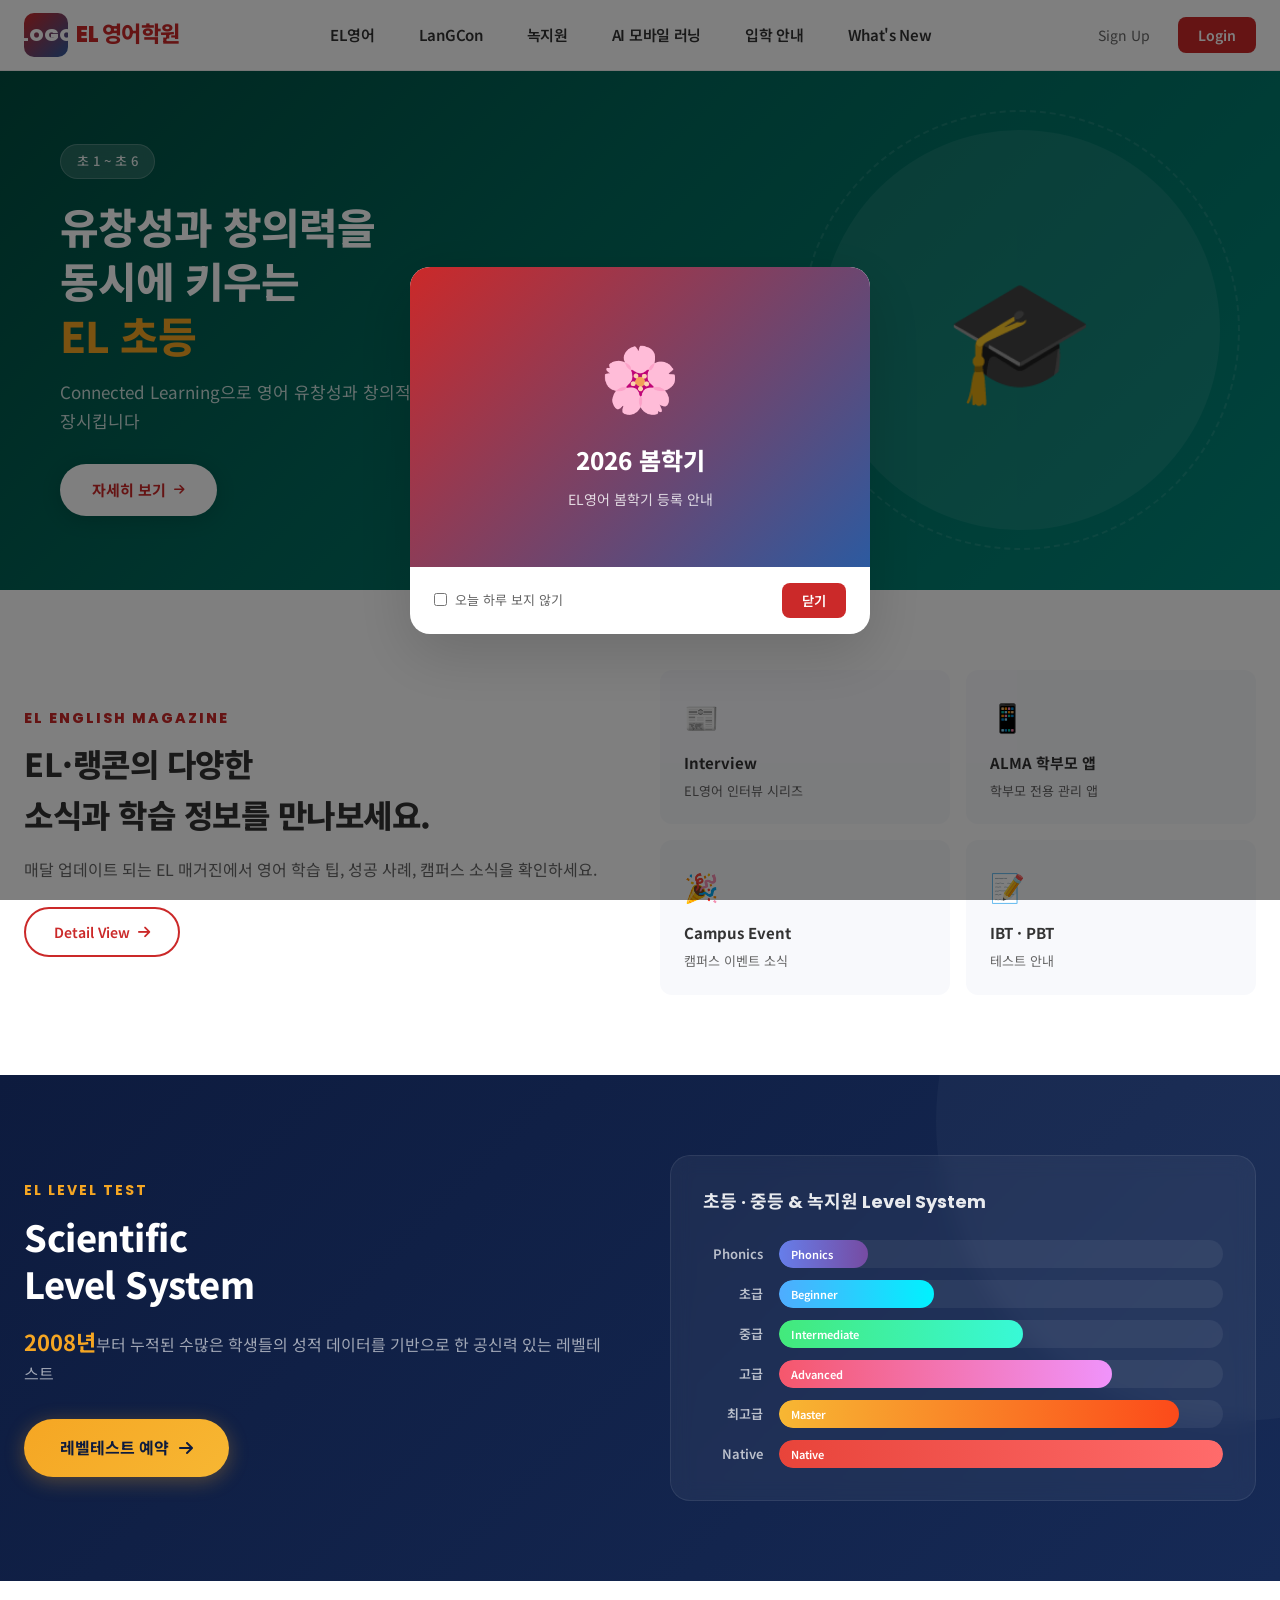
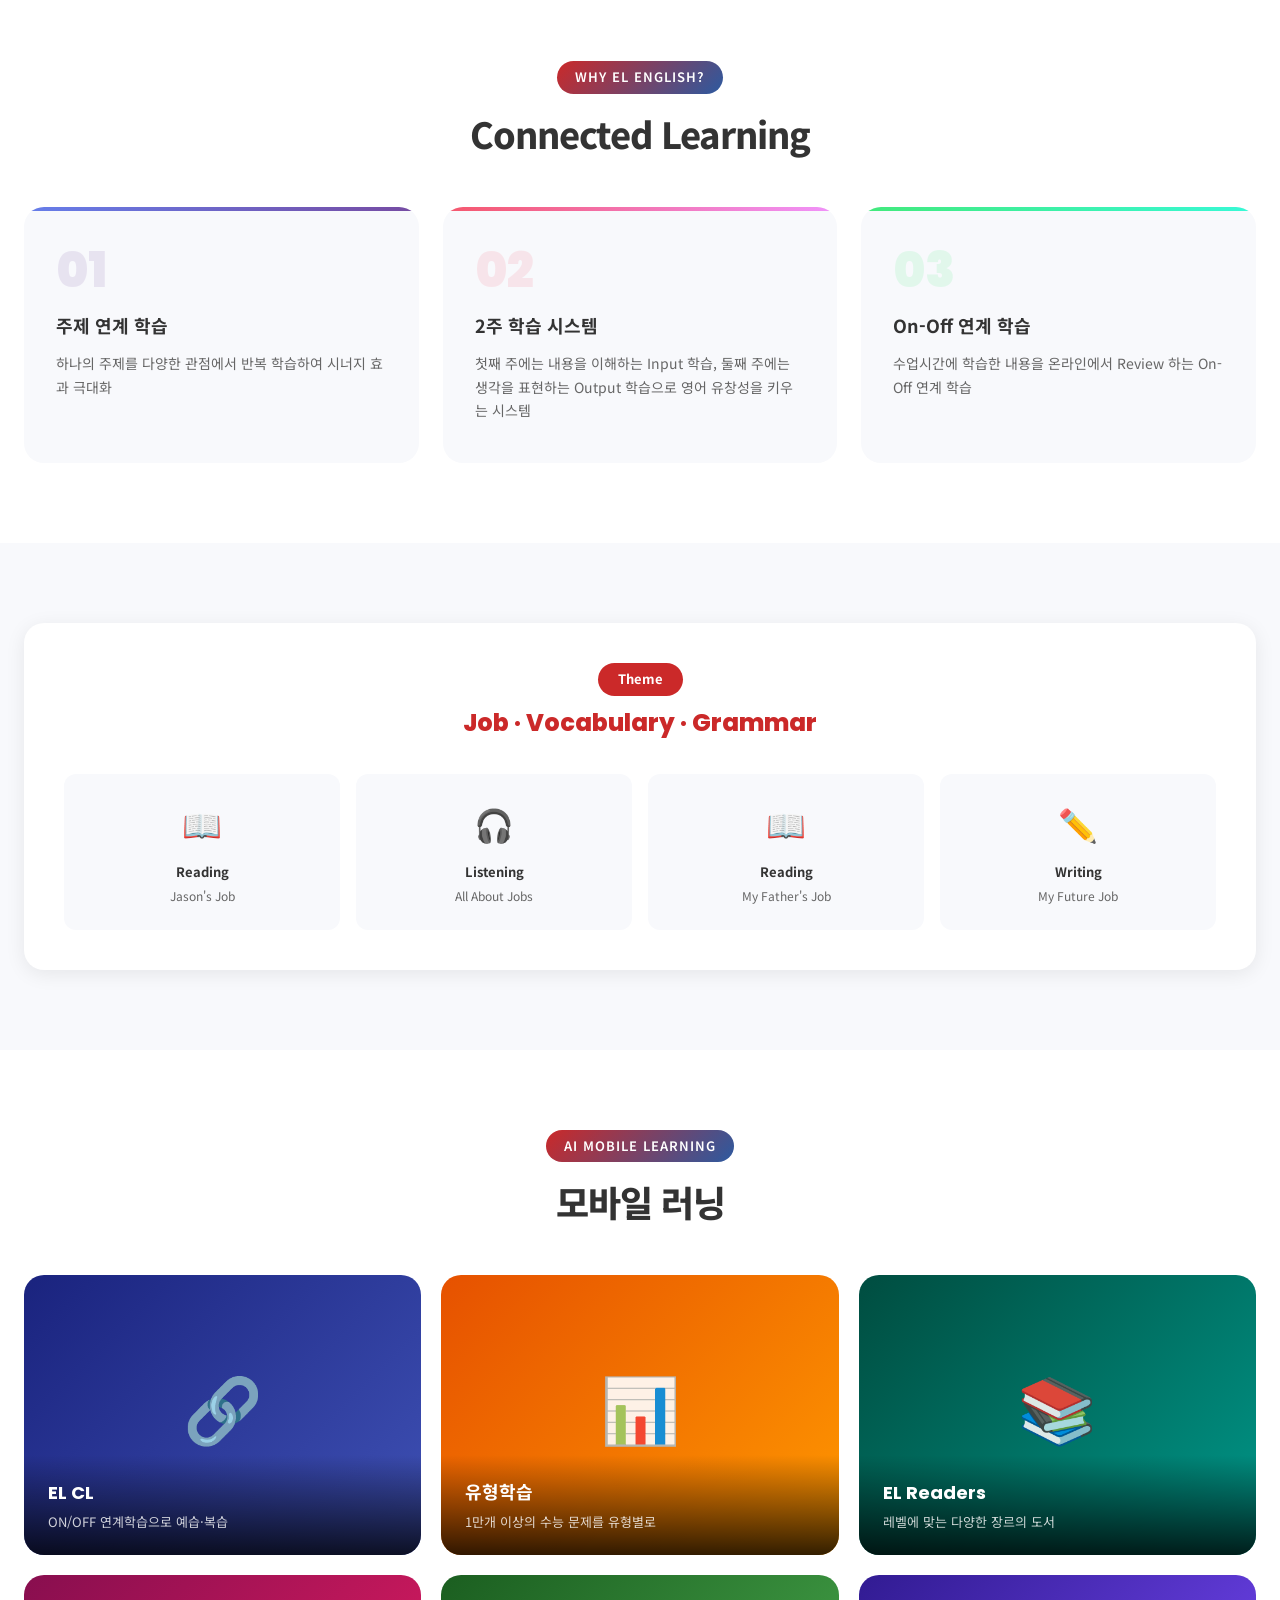
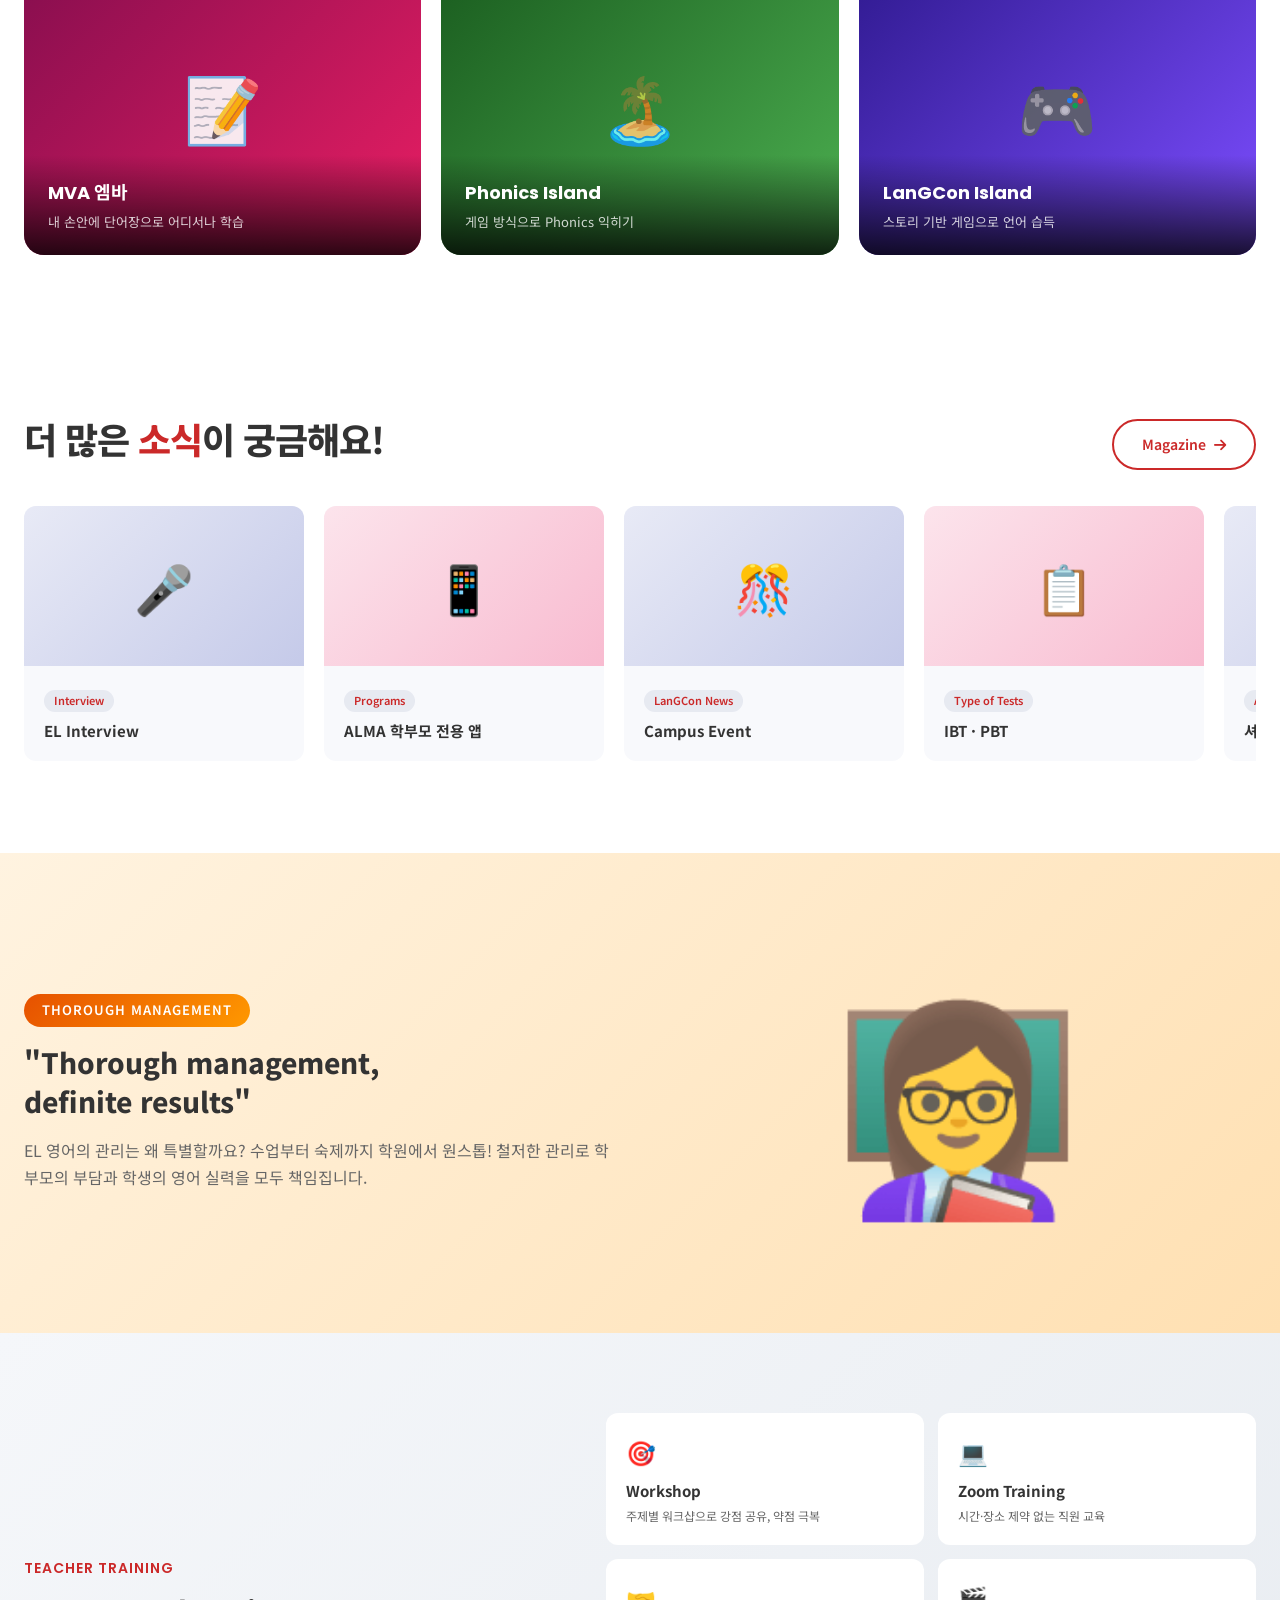
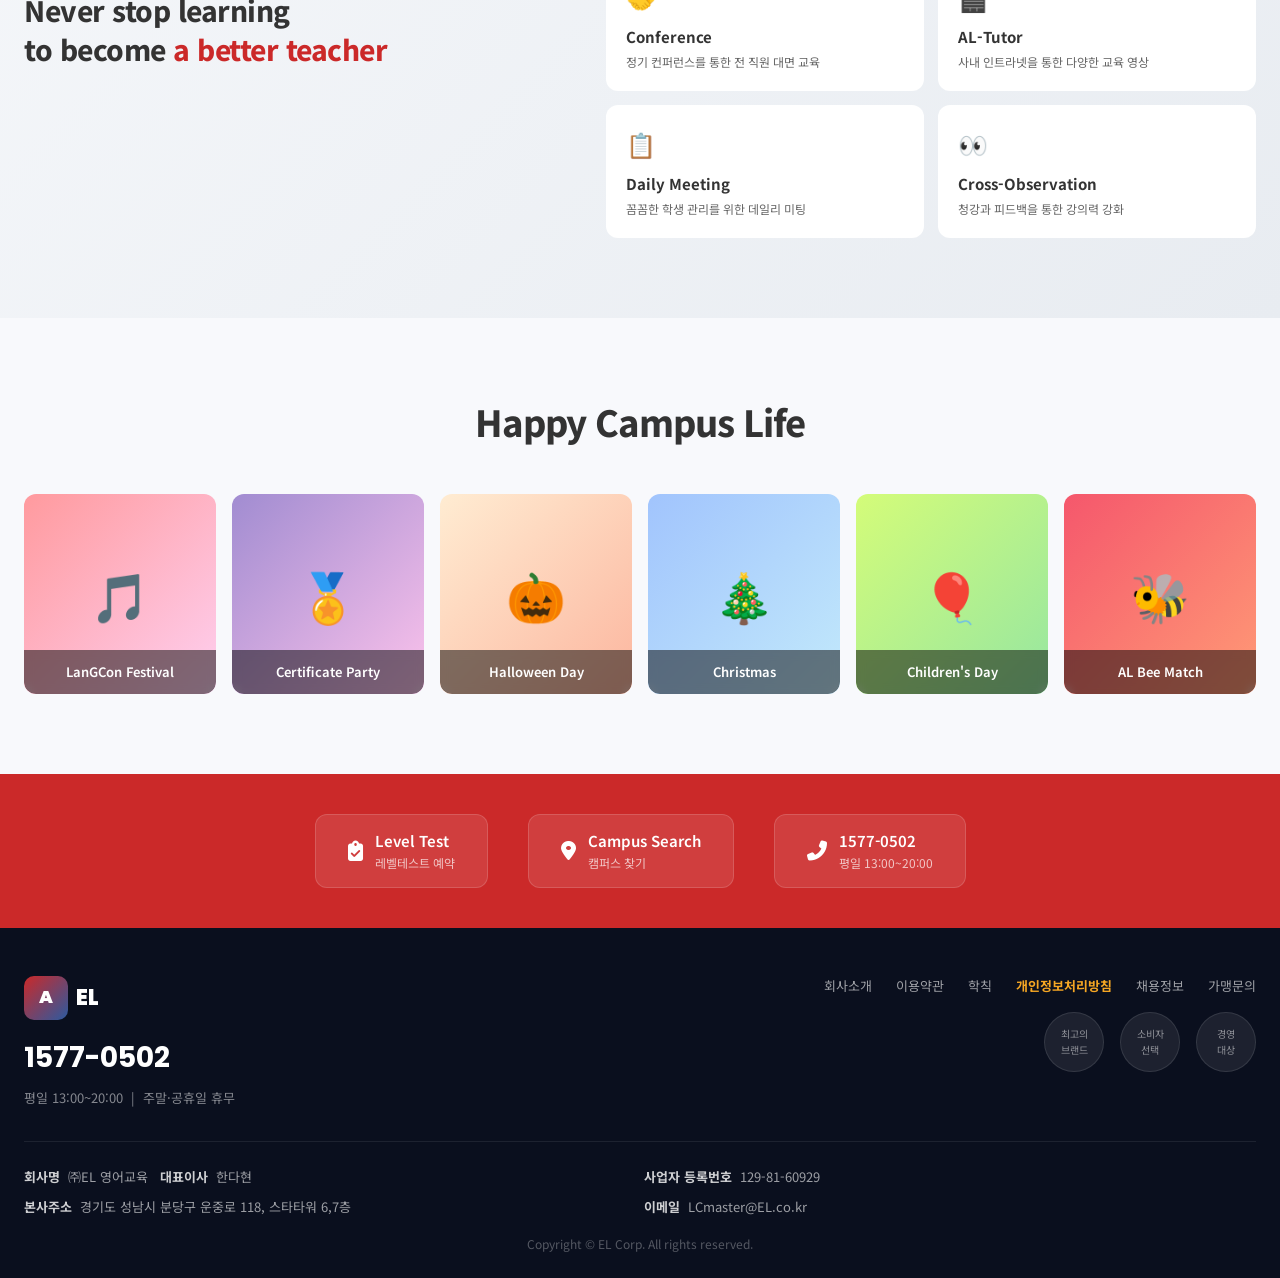
==== index.html @ 9ad98771 "Initial commit: Avalon static website Co-Authored-By: Claude Opus 4.6 <noreply@anthropic.com>" ====
<!DOCTYPE html>
<html lang="ko">
<head>
  <meta charset="UTF-8">
  <meta name="viewport" content="width=device-width, initial-scale=1.0">
  <title>EL 영어 - 메인</title>

  <!-- Fonts -->
  <link rel="preconnect" href="https://fonts.googleapis.com">
  <link href="https://fonts.googleapis.com/css2?family=Noto+Sans+KR:wght@300;400;500;700;900&family=Poppins:wght@300;400;500;600;700;800;900&display=swap" rel="stylesheet">

  <!-- Icons -->
  <link rel="stylesheet" href="https://cdnjs.cloudflare.com/ajax/libs/font-awesome/6.4.0/css/all.min.css">

  <!-- Styles -->
  <link rel="stylesheet" href="css/variables.css">
  <link rel="stylesheet" href="css/reset.css">
  <link rel="stylesheet" href="css/layout.css">
  <link rel="stylesheet" href="css/header.css">
  <link rel="stylesheet" href="css/hero.css">
  <link rel="stylesheet" href="css/sections.css">
  <link rel="stylesheet" href="css/cards.css">
  <link rel="stylesheet" href="css/footer.css">
  <link rel="stylesheet" href="css/components.css">
  <link rel="stylesheet" href="css/animations.css">
  <link rel="stylesheet" href="css/responsive.css">
</head>
<body>

  <!-- ========== POPUP ========== -->
  <div class="popup-overlay" id="popup">
    <div class="popup">
      <div class="popup-img">
        <div>
          <div class="popup-emoji">🌸</div>
          <div class="popup-title">2026 봄학기</div>
          <div class="popup-subtitle">EL영어 봄학기 등록 안내</div>
        </div>
      </div>
      <div class="popup-bottom">
        <label class="popup-check">
          <input type="checkbox" id="popupNoShow">오늘 하루 보지 않기
        </label>
        <button class="popup-close" id="popupCloseBtn">닫기</button>
      </div>
    </div>
  </div>

  <!-- ========== HEADER ========== -->
  <header class="header" id="header">
    <div class="header-inner">
      <a href="#" class="logo">
        <div class="logo-icon">LOGO</div>
        <span class="logo-text">EL 영어학원</span>
      </a>

      <nav class="nav" id="mainNav">
        <div class="nav-item">
          <a href="#">EL영어</a>
          <div class="nav-dropdown">
            <a href="#">초등 Level System</a>
            <a href="#">초등 Curriculum</a>
            <a href="#">초등 Textbook</a>
            <a href="#">중등 Ivy ON</a>
            <a href="#">중등 5.0</a>
          </div>
        </div>
        <div class="nav-item">
          <a href="#">LanGCon</a>
          <div class="nav-dropdown">
            <a href="#">Level System</a>
            <a href="#">Curriculum</a>
            <a href="#">Textbook</a>
            <a href="#">Test</a>
          </div>
        </div>
        <div class="nav-item">
          <a href="#">녹지원</a>
          <div class="nav-dropdown">
            <a href="#">Road Map</a>
            <a href="#">학사운영</a>
            <a href="#">4-Way English</a>
            <a href="#">Curriculum</a>
          </div>
        </div>
        <div class="nav-item">
          <a href="#">AI 모바일 러닝</a>
          <div class="nav-dropdown">
            <a href="#">MVA AI</a>
            <a href="#">EL Readers AI</a>
            <a href="#">Phonics Island</a>
            <a href="#">LanGCon Island</a>
          </div>
        </div>
        <div class="nav-item">
          <a href="#">입학 안내</a>
          <div class="nav-dropdown">
            <a href="#">입학 절차</a>
            <a href="#">레벨테스트 소개</a>
            <a href="#">레벨테스트 예약</a>
          </div>
        </div>
        <div class="nav-item">
          <a href="#">What's New</a>
          <div class="nav-dropdown">
            <a href="#">매거진</a>
            <a href="#">영어 글쓰기 대회</a>
            <a href="#">시즌 이벤트</a>
          </div>
        </div>
      </nav>

      <div class="header-actions">
        <button class="btn-ghost">Sign Up</button>
        <button class="btn-primary">Login</button>
        <button class="mobile-toggle" id="mobileToggle">
          <i class="fas fa-bars"></i>
        </button>
      </div>
    </div>

    <!-- Mobile Nav -->
    <div class="mobile-nav" id="mobileNav">
      <a href="#">EL</a>
      <a href="#">LanGCon</a>
      <a href="#">녹지원</a>
      <a href="#">AI 모바일 러닝</a>
      <a href="#">입학 안내</a>
      <a href="#">What's New</a>
    </div>
  </header>

  <!-- ========== HERO ========== -->
  <section class="hero">
    <div class="hero-slider" id="heroSlider">
      <div class="hero-slide hero-slide--langcon">
        <div class="hero-content">
          <div class="hero-badge">예비 초 ~ 초6</div>
          <h1 class="hero-title">영어로 생각하고,<br>영어로 말하는<br><span>EL 잉글리쉬</span></h1>
          <p class="hero-desc">자연스러운 언어 습득 과정을 통해 영어로 생각하고 표현하는 능력을 키워주는 프로그램</p>
          <a href="#" class="hero-cta">자세히 보기 <i class="fas fa-arrow-right"></i></a>
        </div>
        <div class="hero-visual">
          <div class="hero-circle"><span class="hero-emoji">📚</span></div>
        </div>
      </div>
      <div class="hero-slide hero-slide--elementary">
        <div class="hero-content">
          <div class="hero-badge">초 1 ~ 초 6</div>
          <h1 class="hero-title">유창성과 창의력을<br>동시에 키우는<br><span>EL 초등</span></h1>
          <p class="hero-desc">Connected Learning으로 영어 유창성과 창의적 사고력을 동시에 성장시킵니다</p>
          <a href="#" class="hero-cta">자세히 보기 <i class="fas fa-arrow-right"></i></a>
        </div>
        <div class="hero-visual">
          <div class="hero-circle"><span class="hero-emoji">🎓</span></div>
        </div>
      </div>
      <div class="hero-slide hero-slide--ivyon">
        <div class="hero-content">
          <div class="hero-badge">예비 중 ~ 중 3</div>
          <h1 class="hero-title">특목에서<br>아이비리그까지<br><span>EL 초중등 Ivy ON</span></h1>
          <p class="hero-desc">체계적인 학습 시스템으로 특목고부터 아이비리그까지 꿈을 현실로 만들어 드립니다</p>
          <a href="#" class="hero-cta">자세히 보기 <i class="fas fa-arrow-right"></i></a>
        </div>
        <div class="hero-visual">
          <div class="hero-circle"><span class="hero-emoji">🏆</span></div>
        </div>
      </div>
      <div class="hero-slide hero-slide--nokjiwon">
        <div class="hero-content">
          <div class="hero-badge">초 4 ~ 중 3</div>
          <h1 class="hero-title">최상위 1%<br>MASTER CLASS<br><span>녹지원</span></h1>
          <p class="hero-desc">최상위 영어 실력을 갖춘 학생들을 위한 프리미엄 마스터 클래스 프로그램</p>
          <a href="#" class="hero-cta">자세히 보기 <i class="fas fa-arrow-right"></i></a>
        </div>
        <div class="hero-visual">
          <div class="hero-circle"><span class="hero-emoji">⭐</span></div>
        </div>
      </div>
    </div>
    <div class="hero-dots" id="heroDots">
      <button class="hero-dot active" data-slide="0"></button>
      <button class="hero-dot" data-slide="1"></button>
      <button class="hero-dot" data-slide="2"></button>
      <button class="hero-dot" data-slide="3"></button>
    </div>
  </section>

  <!-- ========== MAGAZINE ========== -->
  <section class="section magazine">
    <div class="section-inner">
      <div class="magazine-row">
        <div class="magazine-left fade-up">
          <div class="magazine-label">EL English Magazine</div>
          <h2 class="magazine-title">EL·랭콘의 다양한<br>소식과 학습 정보를 만나보세요.</h2>
          <p class="magazine-subtitle">매달 업데이트 되는 EL 매거진에서 영어 학습 팁, 성공 사례, 캠퍼스 소식을 확인하세요.</p>
          <a href="#" class="btn-outline">Detail View <i class="fas fa-arrow-right"></i></a>
        </div>
        <div class="magazine-right fade-up delay-2">
          <div class="magazine-cards">
            <div class="magazine-card">
              <div class="mc-icon">📰</div>
              <div class="mc-title">Interview</div>
              <div class="mc-desc">EL영어 인터뷰 시리즈</div>
            </div>
            <div class="magazine-card">
              <div class="mc-icon">📱</div>
              <div class="mc-title">ALMA 학부모 앱</div>
              <div class="mc-desc">학부모 전용 관리 앱</div>
            </div>
            <div class="magazine-card">
              <div class="mc-icon">🎉</div>
              <div class="mc-title">Campus Event</div>
              <div class="mc-desc">캠퍼스 이벤트 소식</div>
            </div>
            <div class="magazine-card">
              <div class="mc-icon">📝</div>
              <div class="mc-title">IBT · PBT</div>
              <div class="mc-desc">테스트 안내</div>
            </div>
          </div>
        </div>
      </div>
    </div>
  </section>

  <!-- ========== LEVEL TEST ========== -->
  <section class="section leveltest">
    <div class="section-inner">
      <div class="leveltest-row">
        <div class="leveltest-left fade-up">
          <div class="lt-label">EL Level Test</div>
          <h2 class="lt-title">Scientific<br>Level System</h2>
          <p class="lt-since"><strong>2008년</strong>부터 누적된 수많은 학생들의 성적 데이터를 기반으로 한 공신력 있는 레벨테스트</p>
          <a href="#" class="lt-btn">레벨테스트 예약 <i class="fas fa-arrow-right"></i></a>
        </div>
        <div class="leveltest-right fade-up delay-2">
          <div class="level-chart">
            <div class="chart-title">초등 · 중등 & 녹지원 Level System</div>
            <div class="level-bars">
              <div class="level-bar">
                <div class="level-name">Phonics</div>
                <div class="level-track"><div class="level-fill lv1">Phonics</div></div>
              </div>
              <div class="level-bar">
                <div class="level-name">초급</div>
                <div class="level-track"><div class="level-fill lv2">Beginner</div></div>
              </div>
              <div class="level-bar">
                <div class="level-name">중급</div>
                <div class="level-track"><div class="level-fill lv3">Intermediate</div></div>
              </div>
              <div class="level-bar">
                <div class="level-name">고급</div>
                <div class="level-track"><div class="level-fill lv4">Advanced</div></div>
              </div>
              <div class="level-bar">
                <div class="level-name">최고급</div>
                <div class="level-track"><div class="level-fill lv5">Master</div></div>
              </div>
              <div class="level-bar">
                <div class="level-name">Native</div>
                <div class="level-track"><div class="level-fill lv6">Native</div></div>
              </div>
            </div>
          </div>
        </div>
      </div>
    </div>
  </section>

  <!-- ========== WHY EL ========== -->
  <section class="section why-EL">
    <div class="section-inner">
      <div class="section-header">
        <div class="section-label">Why EL English?</div>
        <h2 class="section-title">Connected Learning</h2>
      </div>
      <div class="why-cards">
        <div class="why-card fade-up">
          <div class="why-num">01</div>
          <h3 class="why-card-title">주제 연계 학습</h3>
          <p class="why-card-desc">하나의 주제를 다양한 관점에서 반복 학습하여 시너지 효과 극대화</p>
        </div>
        <div class="why-card fade-up delay-1">
          <div class="why-num">02</div>
          <h3 class="why-card-title">2주 학습 시스템</h3>
          <p class="why-card-desc">첫째 주에는 내용을 이해하는 Input 학습, 둘째 주에는 생각을 표현하는 Output 학습으로 영어 유창성을 키우는 시스템</p>
        </div>
        <div class="why-card fade-up delay-2">
          <div class="why-num">03</div>
          <h3 class="why-card-title">On-Off 연계 학습</h3>
          <p class="why-card-desc">수업시간에 학습한 내용을 온라인에서 Review 하는 On-Off 연계 학습</p>
        </div>
      </div>
    </div>
  </section>

  <!-- ========== CONNECTED LEARNING ========== -->
  <section class="section connected">
    <div class="section-inner">
      <div class="connected-visual fade-up">
        <div class="cl-theme">
          <div class="cl-theme-label">Theme</div>
          <div class="cl-theme-word">Job · Vocabulary · Grammar</div>
        </div>
        <div class="cl-grid">
          <div class="cl-item">
            <div class="cl-item-icon">📖</div>
            <div class="cl-item-label">Reading</div>
            <div class="cl-item-sub">Jason's Job</div>
          </div>
          <div class="cl-item">
            <div class="cl-item-icon">🎧</div>
            <div class="cl-item-label">Listening</div>
            <div class="cl-item-sub">All About Jobs</div>
          </div>
          <div class="cl-item">
            <div class="cl-item-icon">📖</div>
            <div class="cl-item-label">Reading</div>
            <div class="cl-item-sub">My Father's Job</div>
          </div>
          <div class="cl-item">
            <div class="cl-item-icon">✏️</div>
            <div class="cl-item-label">Writing</div>
            <div class="cl-item-sub">My Future Job</div>
          </div>
        </div>
      </div>
    </div>
  </section>

  <!-- ========== MOBILE LEARNING ========== -->
  <section class="section mobile-learning">
    <div class="section-inner">
      <div class="section-header">
        <div class="section-label">AI Mobile Learning</div>
        <h2 class="section-title">모바일 러닝</h2>
      </div>
      <div class="ml-grid">
        <div class="ml-card fade-up">
          <div class="ml-card-bg"><span class="ml-card-emoji">🔗</span></div>
          <div class="ml-card-content">
            <div class="ml-card-name">EL CL</div>
            <div class="ml-card-desc">ON/OFF 연계학습으로 예습·복습</div>
          </div>
        </div>
        <div class="ml-card fade-up delay-1">
          <div class="ml-card-bg"><span class="ml-card-emoji">📊</span></div>
          <div class="ml-card-content">
            <div class="ml-card-name">유형학습</div>
            <div class="ml-card-desc">1만개 이상의 수능 문제를 유형별로</div>
          </div>
        </div>
        <div class="ml-card fade-up delay-2">
          <div class="ml-card-bg"><span class="ml-card-emoji">📚</span></div>
          <div class="ml-card-content">
            <div class="ml-card-name">EL Readers</div>
            <div class="ml-card-desc">레벨에 맞는 다양한 장르의 도서</div>
          </div>
        </div>
        <div class="ml-card fade-up delay-1">
          <div class="ml-card-bg"><span class="ml-card-emoji">📝</span></div>
          <div class="ml-card-content">
            <div class="ml-card-name">MVA 엠바</div>
            <div class="ml-card-desc">내 손안에 단어장으로 어디서나 학습</div>
          </div>
        </div>
        <div class="ml-card fade-up delay-2">
          <div class="ml-card-bg"><span class="ml-card-emoji">🏝️</span></div>
          <div class="ml-card-content">
            <div class="ml-card-name">Phonics Island</div>
            <div class="ml-card-desc">게임 방식으로 Phonics 익히기</div>
          </div>
        </div>
        <div class="ml-card fade-up delay-3">
          <div class="ml-card-bg"><span class="ml-card-emoji">🎮</span></div>
          <div class="ml-card-content">
            <div class="ml-card-name">LanGCon Island</div>
            <div class="ml-card-desc">스토리 기반 게임으로 언어 습득</div>
          </div>
        </div>
      </div>
    </div>
  </section>

  <!-- ========== NEWS ========== -->
  <section class="section news">
    <div class="section-inner">
      <div class="news-header">
        <h2 class="section-title">더 많은 <em>소식</em>이 궁금해요!</h2>
        <a href="#" class="btn-outline">Magazine <i class="fas fa-arrow-right"></i></a>
      </div>
      <div class="news-scroll">
        <div class="news-card">
          <div class="news-card-img">🎤</div>
          <div class="news-card-body">
            <span class="news-card-tag">Interview</span>
            <div class="news-card-title">EL Interview</div>
          </div>
        </div>
        <div class="news-card">
          <div class="news-card-img">📱</div>
          <div class="news-card-body">
            <span class="news-card-tag">Programs</span>
            <div class="news-card-title">ALMA 학부모 전용 앱</div>
          </div>
        </div>
        <div class="news-card">
          <div class="news-card-img">🎊</div>
          <div class="news-card-body">
            <span class="news-card-tag">LanGCon News</span>
            <div class="news-card-title">Campus Event</div>
          </div>
        </div>
        <div class="news-card">
          <div class="news-card-img">📋</div>
          <div class="news-card-body">
            <span class="news-card-tag">Type of Tests</span>
            <div class="news-card-title">IBT · PBT</div>
          </div>
        </div>
        <div class="news-card">
          <div class="news-card-img">🚌</div>
          <div class="news-card-body">
            <span class="news-card-tag">AL BUS</span>
            <div class="news-card-title">셔틀버스 승하차 알림</div>
          </div>
        </div>
        <div class="news-card">
          <div class="news-card-img">📖</div>
          <div class="news-card-body">
            <span class="news-card-tag">Voca & Grammar</span>
            <div class="news-card-title">MVA & 유형학습</div>
          </div>
        </div>
        <div class="news-card">
          <div class="news-card-img">💬</div>
          <div class="news-card-body">
            <span class="news-card-tag">리얼후기</span>
            <div class="news-card-title">EL 영어·랭콘 리얼후기</div>
          </div>
        </div>
        <div class="news-card">
          <div class="news-card-img">💡</div>
          <div class="news-card-body">
            <span class="news-card-tag">Study Know-how</span>
            <div class="news-card-title">초등영어 영문 꿀팁</div>
          </div>
        </div>
      </div>
    </div>
  </section>

  <!-- ========== MANAGEMENT ========== -->
  <section class="section management">
    <div class="section-inner">
      <div class="management-row">
        <div class="management-left fade-up">
          <div class="section-label section-label--orange">Thorough Management</div>
          <h2 class="mgmt-title">"Thorough management,<br>definite results"</h2>
          <p class="mgmt-desc">EL 영어의 관리는 왜 특별할까요? 수업부터 숙제까지 학원에서 원스톱! 철저한 관리로 학부모의 부담과 학생의 영어 실력을 모두 책임집니다.</p>
        </div>
        <div class="management-right fade-up delay-2">
          <div class="mgmt-emoji">👩‍🏫</div>
        </div>
      </div>
    </div>
  </section>

  <!-- ========== TEACHER ========== -->
  <section class="section teacher">
    <div class="section-inner">
      <div class="teacher-row">
        <div class="teacher-left fade-up">
          <div class="teacher-quote">Teacher Training</div>
          <h2 class="teacher-title">Never stop learning<br>to become <em>a better teacher</em></h2>
        </div>
        <div class="teacher-right fade-up delay-2">
          <div class="teacher-items">
            <div class="teacher-item">
              <div class="ti-icon">🎯</div>
              <div class="ti-name">Workshop</div>
              <div class="ti-desc">주제별 워크샵으로 강점 공유, 약점 극복</div>
            </div>
            <div class="teacher-item">
              <div class="ti-icon">💻</div>
              <div class="ti-name">Zoom Training</div>
              <div class="ti-desc">시간·장소 제약 없는 직원 교육</div>
            </div>
            <div class="teacher-item">
              <div class="ti-icon">🤝</div>
              <div class="ti-name">Conference</div>
              <div class="ti-desc">정기 컨퍼런스를 통한 전 직원 대면 교육</div>
            </div>
            <div class="teacher-item">
              <div class="ti-icon">🎬</div>
              <div class="ti-name">AL-Tutor</div>
              <div class="ti-desc">사내 인트라넷을 통한 다양한 교육 영상</div>
            </div>
            <div class="teacher-item">
              <div class="ti-icon">📋</div>
              <div class="ti-name">Daily Meeting</div>
              <div class="ti-desc">꼼꼼한 학생 관리를 위한 데일리 미팅</div>
            </div>
            <div class="teacher-item">
              <div class="ti-icon">👀</div>
              <div class="ti-name">Cross-Observation</div>
              <div class="ti-desc">청강과 피드백을 통한 강의력 강화</div>
            </div>
          </div>
        </div>
      </div>
    </div>
  </section>

  <!-- ========== HAPPY CAMPUS ========== -->
  <section class="section happy">
    <div class="section-inner">
      <div class="section-header">
        <h2 class="section-title">Happy Campus Life</h2>
      </div>
      <div class="happy-grid">
        <div class="happy-card fade-up">
          <div class="happy-card-bg happy-card-bg--1">🎵</div>
          <div class="happy-card-label">LanGCon Festival</div>
        </div>
        <div class="happy-card fade-up delay-1">
          <div class="happy-card-bg happy-card-bg--2">🏅</div>
          <div class="happy-card-label">Certificate Party</div>
        </div>
        <div class="happy-card fade-up delay-2">
          <div class="happy-card-bg happy-card-bg--3">🎃</div>
          <div class="happy-card-label">Halloween Day</div>
        </div>
        <div class="happy-card fade-up delay-3">
          <div class="happy-card-bg happy-card-bg--4">🎄</div>
          <div class="happy-card-label">Christmas</div>
        </div>
        <div class="happy-card fade-up delay-4">
          <div class="happy-card-bg happy-card-bg--5">🎈</div>
          <div class="happy-card-label">Children's Day</div>
        </div>
        <div class="happy-card fade-up delay-4">
          <div class="happy-card-bg happy-card-bg--6">🐝</div>
          <div class="happy-card-label">AL Bee Match</div>
        </div>
      </div>
    </div>
  </section>

  <!-- ========== QUICK LINKS ========== -->
  <section class="quick-links">
    <div class="section-inner">
      <div class="quick-inner">
        <a href="#" class="quick-link">
          <i class="fas fa-clipboard-check"></i>
          <div>
            <div class="quick-link-text">Level Test</div>
            <div class="quick-link-sub">레벨테스트 예약</div>
          </div>
        </a>
        <a href="#" class="quick-link">
          <i class="fas fa-map-marker-alt"></i>
          <div>
            <div class="quick-link-text">Campus Search</div>
            <div class="quick-link-sub">캠퍼스 찾기</div>
          </div>
        </a>
        <a href="#" class="quick-link">
          <i class="fas fa-phone-alt"></i>
          <div>
            <div class="quick-link-text">1577-0502</div>
            <div class="quick-link-sub">평일 13:00~20:00</div>
          </div>
        </a>
      </div>
    </div>
  </section>

  <!-- ========== FOOTER ========== -->
  <footer class="footer">
    <div class="section-inner">
      <div class="footer-top">
        <div>
          <a href="#" class="logo footer-logo">
            <div class="logo-icon">A</div>
            <span class="logo-text logo-text--white">EL</span>
          </a>
          <div class="footer-phone">1577-0502</div>
          <div class="footer-phone-sub">평일 13:00~20:00 &nbsp;|&nbsp; 주말·공휴일 휴무</div>
        </div>
        <div class="footer-right">
          <div class="footer-links">
            <a href="#">회사소개</a>
            <a href="#">이용약관</a>
            <a href="#">학칙</a>
            <a href="#" class="highlight">개인정보처리방침</a>
            <a href="#">채용정보</a>
            <a href="#">가맹문의</a>
          </div>
          <div class="footer-awards">
            <div class="award-badge">최고의<br>브랜드</div>
            <div class="award-badge">소비자<br>선택</div>
            <div class="award-badge">경영<br>대상</div>
          </div>
        </div>
      </div>
      <div class="footer-info">
        <p><strong>회사명</strong>㈜EL 영어교육 &nbsp;&nbsp;<strong>대표이사</strong>한다현</p>
        <p><strong>사업자 등록번호</strong>129-81-60929</p>
        <p><strong>본사주소</strong>경기도 성남시 분당구 운중로 118, 스타타워 6,7층</p>
        <p><strong>이메일</strong>LCmaster@EL.co.kr</p>
      </div>
      <div class="footer-bottom">
        <p>Copyright © EL Corp. All rights reserved.</p>
      </div>
    </div>
  </footer>

  <!-- ========== BACK TO TOP ========== -->
  <button class="to-top" id="toTop">
    <i class="fas fa-arrow-up"></i>
  </button>

  <!-- Scripts -->
  <script src="js/popup.js"></script>
  <script src="js/header.js"></script>
  <script src="js/hero-slider.js"></script>
  <script src="js/scroll-animations.js"></script>
  <script src="js/back-to-top.js"></script>
</body>
</html>
---- css/variables.css ----
/* ============================================
   Design Tokens / CSS Variables
   - 색상, 폰트, 간격, 그림자, 반경 등
   - 테마 변경 시 이 파일만 수정
   ============================================ */

:root {
  /* ---- Brand Colors ---- */
  --color-primary: #cb2929;
  --color-primary-light: #2c5aa0;
  --color-primary-dark: #0d1b3e;

  /* ---- Accent Colors ---- */
  --color-accent: #f5a623;
  --color-accent-red: #e8443a;
  --color-green: #4caf50;
  --color-purple: #7c4dff;
  --color-teal: #00bfa5;
  --color-pink: #ff4081;

  /* ---- Neutral Colors ---- */
  --color-white: #ffffff;
  --color-bg-light: #f8f9fc;
  --color-bg-dark: #0d1b3e;
  --color-text: #333333;
  --color-text-light: #666666;
  --color-text-muted: #999999;
  --color-border: rgba(0, 0, 0, 0.06);

  /* ---- Typography ---- */
  --font-body: 'Noto Sans KR', -apple-system, BlinkMacSystemFont, sans-serif;
  --font-heading: 'Poppins', 'Noto Sans KR', sans-serif;
  --font-size-xs: 12px;
  --font-size-sm: 13px;
  --font-size-base: 14px;
  --font-size-md: 15px;
  --font-size-lg: 16px;
  --font-size-xl: 18px;
  --font-size-2xl: 20px;
  --font-size-3xl: 24px;
  --font-size-4xl: 28px;
  --font-size-5xl: 32px;
  --font-size-6xl: 36px;
  --font-size-hero: 42px;

  /* ---- Spacing ---- */
  --space-xs: 4px;
  --space-sm: 8px;
  --space-md: 12px;
  --space-lg: 16px;
  --space-xl: 20px;
  --space-2xl: 24px;
  --space-3xl: 32px;
  --space-4xl: 40px;
  --space-5xl: 48px;
  --space-section: 80px;

  /* ---- Layout ---- */
  --max-width: 1280px;
  --header-height: 70px;
  --side-padding: 24px;

  /* ---- Borders ---- */
  --radius-sm: 8px;
  --radius-md: 12px;
  --radius-lg: 20px;
  --radius-full: 50px;
  --radius-circle: 50%;

  /* ---- Shadows ---- */
  --shadow-sm: 0 2px 8px rgba(0, 0, 0, 0.06);
  --shadow-md: 0 4px 20px rgba(0, 0, 0, 0.08);
  --shadow-lg: 0 10px 40px rgba(0, 0, 0, 0.12);
  --shadow-xl: 0 20px 60px rgba(0, 0, 0, 0.15);

  /* ---- Transitions ---- */
  --transition-fast: 0.15s ease;
  --transition-base: 0.2s ease;
  --transition-slow: 0.3s ease;
  --transition-smooth: 0.4s cubic-bezier(0.4, 0, 0.2, 1);
  --transition-bounce: 0.6s cubic-bezier(0.4, 0, 0.2, 1);

  /* ---- Z-Index Scale ---- */
  --z-dropdown: 100;
  --z-header: 1000;
  --z-modal: 2000;
  --z-toast: 3000;
}
---- css/layout.css ----
/* ============================================
   Layout - Containers, Section, Grid Utilities
   ============================================ */

.section-inner {
  max-width: var(--max-width);
  margin: 0 auto;
  padding: 0 var(--side-padding);
}

.section {
  padding: var(--space-section) 0;
}

.section-header {
  text-align: center;
  margin-bottom: 50px;
}

.section-label {
  display: inline-block;
  padding: 6px 18px;
  background: linear-gradient(135deg, var(--color-primary), var(--color-primary-light));
  color: var(--color-white);
  border-radius: var(--radius-full);
  font-size: var(--font-size-sm);
  font-weight: 600;
  margin-bottom: var(--space-lg);
  letter-spacing: 1px;
  text-transform: uppercase;
}

.section-label--orange {
  background: linear-gradient(135deg, #e65100, #ff9800);
}

.section-title {
  font-size: var(--font-size-6xl);
  font-weight: 800;
  color: var(--color-text);
  line-height: 1.3;
  margin-bottom: var(--space-md);
  letter-spacing: -1px;
}

.section-title em {
  font-style: normal;
  color: var(--color-primary);
}

.section-desc {
  font-size: var(--font-size-lg);
  color: var(--color-text-light);
  line-height: 1.6;
}

/* ---- Reusable Buttons ---- */
.btn-ghost {
  padding: var(--space-sm) var(--space-lg);
  background: transparent;
  font-size: var(--font-size-base);
  color: var(--color-text-light);
  transition: color var(--transition-base);
}
.btn-ghost:hover { color: var(--color-primary); }

.btn-primary {
  padding: var(--space-sm) var(--space-xl);
  border-radius: var(--radius-sm);
  background: var(--color-primary);
  color: var(--color-white);
  font-size: var(--font-size-base);
  font-weight: 600;
  transition: all var(--transition-base);
}
.btn-primary:hover {
  background: var(--color-primary-light);
  transform: translateY(-1px);
}

.btn-outline {
  display: inline-flex;
  align-items: center;
  gap: var(--space-sm);
  padding: 12px 28px;
  border: 2px solid var(--color-primary);
  border-radius: var(--radius-full);
  color: var(--color-primary);
  font-weight: 600;
  font-size: var(--font-size-base);
  transition: all var(--transition-slow);
}
.btn-outline:hover {
  background: var(--color-primary);
  color: var(--color-white);
  transform: translateY(-2px);
}
---- css/header.css ----
/* ============================================
   Header & Navigation
   ============================================ */

.header {
  position: fixed;
  top: 0; left: 0; right: 0;
  z-index: var(--z-header);
  background: rgba(255, 255, 255, 0.97);
  backdrop-filter: blur(10px);
  border-bottom: 1px solid var(--color-border);
  transition: box-shadow var(--transition-slow);
}

.header.scrolled {
  box-shadow: 0 2px 20px rgba(0, 0, 0, 0.1);
}

.header-inner {
  max-width: var(--max-width);
  margin: 0 auto;
  display: flex;
  align-items: center;
  justify-content: space-between;
  padding: 0 var(--side-padding);
  height: var(--header-height);
}

/* ---- Logo ---- */
.logo {
  display: flex;
  align-items: center;
  gap: var(--space-sm);
}

.logo-icon {
  width: 44px; height: 44px;
  background: linear-gradient(135deg, var(--color-primary), var(--color-primary-light));
  border-radius: 10px;
  display: flex; align-items: center; justify-content: center;
  color: white;
  font-weight: 900;
  font-size: 18px;
  font-family: var(--font-heading);
}

.logo-text {
  font-family: var(--font-heading);
  font-weight: 800;
  font-size: 22px;
  color: var(--color-primary);
  letter-spacing: -0.5px;
}

.logo-text--white { color: var(--color-white); }

/* ---- Nav Items ---- */
.nav {
  display: flex;
  gap: 0;
}

.nav-item {
  position: relative;
  padding: 0 22px;
  height: var(--header-height);
  display: flex;
  align-items: center;
}

.nav-item > a {
  font-weight: 600;
  font-size: var(--font-size-md);
  letter-spacing: -0.3px;
  transition: color var(--transition-base);
}

.nav-item:hover > a { color: var(--color-primary); }

.nav-item::after {
  content: '';
  position: absolute;
  bottom: 0; left: 50%;
  transform: translateX(-50%);
  width: 0; height: 3px;
  background: var(--color-primary);
  transition: width var(--transition-slow);
  border-radius: 3px 3px 0 0;
}

.nav-item:hover::after { width: 60%; }

/* ---- Dropdown ---- */
.nav-dropdown {
  position: absolute;
  top: var(--header-height);
  left: 50%;
  transform: translateX(-50%) translateY(8px);
  background: white;
  border-radius: var(--radius-md);
  box-shadow: var(--shadow-xl);
  padding: var(--space-lg) 0;
  min-width: 200px;
  opacity: 0; visibility: hidden; pointer-events: none;
  transition: all 0.25s ease;
}

.nav-item:hover .nav-dropdown {
  opacity: 1; visibility: visible; pointer-events: auto;
  transform: translateX(-50%) translateY(0);
}

.nav-dropdown a {
  display: block;
  padding: var(--space-sm) var(--space-2xl);
  font-size: var(--font-size-base);
  color: var(--color-text-light);
  transition: all var(--transition-fast);
}

.nav-dropdown a:hover {
  background: var(--color-bg-light);
  color: var(--color-primary);
  padding-left: 28px;
}

/* ---- Header Actions ---- */
.header-actions {
  display: flex;
  align-items: center;
  gap: var(--space-md);
}

/* ---- Mobile Toggle ---- */
.mobile-toggle {
  display: none;
  font-size: 24px;
  color: var(--color-text);
}

/* ---- Mobile Nav ---- */
.mobile-nav {
  display: none;
  flex-direction: column;
  background: white;
  border-top: 1px solid var(--color-border);
  padding: var(--space-lg);
}

.mobile-nav.open { display: flex; }

.mobile-nav a {
  padding: var(--space-md) var(--space-lg);
  font-weight: 600;
  font-size: var(--font-size-md);
  color: var(--color-text);
  border-bottom: 1px solid var(--color-border);
  transition: color var(--transition-base);
}

.mobile-nav a:hover { color: var(--color-primary); }
.mobile-nav a:last-child { border-bottom: none; }
---- css/hero.css ----
/* ============================================
   Hero Slider
   ============================================ */

.hero {
  margin-top: var(--header-height);
  position: relative;
  overflow: hidden;
}

.hero-slider {
  display: flex;
  transition: transform var(--transition-bounce);
}

.hero-slide {
  min-width: 100%;
  position: relative;
  height: 520px;
  display: flex;
  align-items: center;
}

/* ---- Slide Variants ---- */
.hero-slide--langcon     { background: linear-gradient(135deg, #1a237e 0%, #283593 40%, #3949ab 100%); }
.hero-slide--elementary  { background: linear-gradient(135deg, #004d40 0%, #00695c 40%, #00897b 100%); }
.hero-slide--ivyon       { background: linear-gradient(135deg, #4a148c 0%, #6a1b9a 40%, #8e24aa 100%); }
.hero-slide--nokjiwon    { background: linear-gradient(135deg, #bf360c 0%, #d84315 40%, #e64a19 100%); }

/* ---- Content ---- */
.hero-content {
  max-width: var(--max-width);
  margin: 0 auto;
  padding: 0 60px;
  width: 100%;
  position: relative;
  z-index: 2;
}

.hero-badge {
  display: inline-block;
  padding: 6px 16px;
  background: rgba(255, 255, 255, 0.15);
  backdrop-filter: blur(10px);
  border-radius: var(--radius-full);
  color: rgba(255, 255, 255, 0.9);
  font-size: var(--font-size-sm);
  font-weight: 500;
  margin-bottom: var(--space-xl);
  border: 1px solid rgba(255, 255, 255, 0.2);
}

.hero-title {
  font-size: var(--font-size-hero);
  font-weight: 800;
  color: white;
  line-height: 1.3;
  margin-bottom: var(--space-lg);
  letter-spacing: -1px;
}

.hero-title span { color: var(--color-accent); }

.hero-desc {
  font-size: 17px;
  color: rgba(255, 255, 255, 0.8);
  line-height: 1.7;
  margin-bottom: 28px;
  max-width: 500px;
}

.hero-cta {
  display: inline-flex;
  align-items: center;
  gap: var(--space-sm);
  padding: 14px 32px;
  background: white;
  color: var(--color-primary);
  border-radius: var(--radius-full);
  font-weight: 700;
  font-size: var(--font-size-md);
  transition: all var(--transition-slow);
  box-shadow: 0 4px 20px rgba(0, 0, 0, 0.15);
}

.hero-cta:hover {
  transform: translateY(-2px);
  box-shadow: 0 8px 30px rgba(0, 0, 0, 0.2);
}

.hero-cta i {
  font-size: 12px;
  transition: transform var(--transition-slow);
}

.hero-cta:hover i { transform: translateX(4px); }

/* ---- Visual Circle ---- */
.hero-visual {
  position: absolute;
  right: 60px;
  top: 50%;
  transform: translateY(-50%);
  width: 400px; height: 400px;
}

.hero-circle {
  width: 100%; height: 100%;
  border-radius: var(--radius-circle);
  background: rgba(255, 255, 255, 0.08);
  display: flex; align-items: center; justify-content: center;
  position: relative;
}

.hero-circle::before {
  content: '';
  position: absolute;
  inset: -20px;
  border: 2px dashed rgba(255, 255, 255, 0.1);
  border-radius: var(--radius-circle);
  animation: heroSpin 30s linear infinite;
}

.hero-emoji { font-size: 120px; }

@keyframes heroSpin {
  to { transform: rotate(360deg); }
}

/* ---- Dots ---- */
.hero-dots {
  position: absolute;
  bottom: 30px; left: 50%;
  transform: translateX(-50%);
  display: flex;
  gap: 10px;
  z-index: 10;
}

.hero-dot {
  width: 10px; height: 10px;
  border-radius: var(--radius-circle);
  background: rgba(255, 255, 255, 0.4);
  cursor: pointer;
  transition: all var(--transition-slow);
}

.hero-dot.active {
  background: white;
  width: 30px;
  border-radius: 5px;
}
---- css/sections.css ----
/* ============================================
   Section-Specific Styles
   ============================================ */

/* ==================== MAGAZINE ==================== */
.magazine { background: var(--color-white); }

.magazine-row {
  display: flex;
  gap: var(--space-4xl);
  align-items: center;
}

.magazine-left, .magazine-right { flex: 1; }

.magazine-label {
  font-family: var(--font-heading);
  font-weight: 800;
  font-size: var(--font-size-base);
  letter-spacing: 2px;
  text-transform: uppercase;
  color: var(--color-primary);
  margin-bottom: var(--space-sm);
}

.magazine-title {
  font-size: var(--font-size-5xl);
  font-weight: 800;
  margin-bottom: var(--space-lg);
  letter-spacing: -0.5px;
}

.magazine-subtitle {
  font-size: var(--font-size-lg);
  color: var(--color-text-light);
  line-height: 1.7;
  margin-bottom: var(--space-2xl);
}

.magazine-cards {
  display: grid;
  grid-template-columns: 1fr 1fr;
  gap: var(--space-lg);
}


/* ==================== LEVEL TEST ==================== */
.leveltest {
  background: linear-gradient(135deg, var(--color-bg-dark) 0%, #162a56 100%);
  color: white;
  position: relative;
  overflow: hidden;
}

.leveltest::before {
  content: '';
  position: absolute;
  top: -50%; right: -20%;
  width: 600px; height: 600px;
  border-radius: var(--radius-circle);
  background: rgba(255, 255, 255, 0.03);
}

.leveltest-row {
  display: flex;
  gap: 60px;
  align-items: center;
}

.leveltest-left, .leveltest-right { flex: 1; }

.lt-label {
  font-family: var(--font-heading);
  font-weight: 700;
  font-size: var(--font-size-base);
  color: var(--color-accent);
  letter-spacing: 2px;
  text-transform: uppercase;
  margin-bottom: var(--space-md);
}

.lt-title {
  font-size: var(--font-size-6xl);
  font-weight: 800;
  line-height: 1.3;
  margin-bottom: var(--space-lg);
  letter-spacing: -0.5px;
}

.lt-since {
  font-size: var(--font-size-lg);
  color: rgba(255, 255, 255, 0.6);
  line-height: 1.7;
  margin-bottom: var(--space-3xl);
}

.lt-since strong {
  color: var(--color-accent);
  font-size: 22px;
}

.lt-btn {
  display: inline-flex;
  align-items: center;
  gap: 10px;
  padding: 16px 36px;
  background: linear-gradient(135deg, var(--color-accent), #f7b733);
  color: var(--color-bg-dark);
  border-radius: var(--radius-full);
  font-weight: 700;
  font-size: var(--font-size-lg);
  transition: all var(--transition-slow);
  box-shadow: 0 4px 20px rgba(245, 166, 35, 0.3);
}

.lt-btn:hover {
  transform: translateY(-3px);
  box-shadow: 0 8px 30px rgba(245, 166, 35, 0.4);
}

/* Level Chart */
.level-chart {
  background: rgba(255, 255, 255, 0.05);
  border-radius: var(--radius-lg);
  padding: var(--space-3xl);
  backdrop-filter: blur(10px);
  border: 1px solid rgba(255, 255, 255, 0.08);
}

.chart-title {
  font-family: var(--font-heading);
  font-weight: 700;
  font-size: var(--font-size-xl);
  margin-bottom: var(--space-2xl);
  color: rgba(255, 255, 255, 0.9);
}

.level-bars { display: flex; flex-direction: column; gap: var(--space-md); }

.level-bar {
  display: flex;
  align-items: center;
  gap: var(--space-lg);
}

.level-name {
  width: 60px;
  font-size: var(--font-size-sm);
  font-weight: 600;
  color: rgba(255, 255, 255, 0.7);
  text-align: right;
}

.level-track {
  flex: 1;
  height: 28px;
  background: rgba(255, 255, 255, 0.06);
  border-radius: 14px;
  overflow: hidden;
}

.level-fill {
  height: 100%;
  border-radius: 14px;
  display: flex; align-items: center;
  padding: 0 12px;
  font-size: 11px;
  font-weight: 600;
  color: white;
  transition: width 1.5s cubic-bezier(0.4, 0, 0.2, 1);
  width: 0;
}

.level-fill.animated { width: var(--w); }

.level-fill.lv1 { background: linear-gradient(90deg, #667eea, #764ba2); --w: 20%; }
.level-fill.lv2 { background: linear-gradient(90deg, #4facfe, #00f2fe); --w: 35%; }
.level-fill.lv3 { background: linear-gradient(90deg, #43e97b, #38f9d7); --w: 55%; }
.level-fill.lv4 { background: linear-gradient(90deg, #f5576c, #f093fb); --w: 75%; }
.level-fill.lv5 { background: linear-gradient(90deg, #f7b733, #fc4a1a); --w: 90%; }
.level-fill.lv6 { background: linear-gradient(90deg, #e8443a, #ff6b6b); --w: 100%; }


/* ==================== WHY EL ==================== */
.why-EL { background: var(--color-white); }

.why-cards {
  display: grid;
  grid-template-columns: repeat(3, 1fr);
  gap: var(--space-2xl);
}


/* ==================== CONNECTED LEARNING ==================== */
.connected { background: var(--color-bg-light); }

.connected-visual {
  background: white;
  border-radius: var(--radius-lg);
  padding: var(--space-4xl);
  box-shadow: var(--shadow-md);
}

.cl-theme { text-align: center; margin-bottom: var(--space-3xl); }

.cl-theme-label {
  display: inline-block;
  padding: 6px 20px;
  background: var(--color-primary);
  color: white;
  border-radius: var(--radius-full);
  font-size: var(--font-size-sm);
  font-weight: 700;
  margin-bottom: var(--space-sm);
}

.cl-theme-word {
  font-family: var(--font-heading);
  font-weight: 800;
  font-size: var(--font-size-3xl);
  color: var(--color-primary);
}

.cl-grid {
  display: grid;
  grid-template-columns: repeat(4, 1fr);
  gap: var(--space-lg);
}


/* ==================== MOBILE LEARNING ==================== */
.mobile-learning { background: var(--color-white); }

.ml-grid {
  display: grid;
  grid-template-columns: repeat(3, 1fr);
  gap: var(--space-xl);
  margin-top: var(--space-4xl);
}


/* ==================== NEWS ==================== */
.news { background: var(--color-white); }

.news-header {
  display: flex;
  justify-content: space-between;
  align-items: center;
  margin-bottom: var(--space-3xl);
}

.news-scroll {
  display: flex;
  gap: var(--space-xl);
  overflow-x: auto;
  padding-bottom: var(--space-md);
  scroll-snap-type: x mandatory;
}

.news-scroll::-webkit-scrollbar { height: 6px; }
.news-scroll::-webkit-scrollbar-track { background: #f0f0f0; border-radius: 3px; }
.news-scroll::-webkit-scrollbar-thumb { background: #ccc; border-radius: 3px; }


/* ==================== MANAGEMENT ==================== */
.management {
  background: linear-gradient(135deg, #fff3e0 0%, #ffe0b2 100%);
}

.management-row {
  display: flex;
  gap: var(--space-4xl);
  align-items: center;
}

.management-left { flex: 1; }
.management-right { flex: 1; text-align: center; }

.mgmt-title {
  font-size: var(--font-size-4xl);
  font-weight: 800;
  line-height: 1.4;
  margin-bottom: var(--space-lg);
}

.mgmt-desc {
  font-size: var(--font-size-lg);
  color: var(--color-text-light);
  line-height: 1.7;
}

.mgmt-emoji { font-size: 200px; opacity: 0.8; }


/* ==================== TEACHER ==================== */
.teacher {
  background: linear-gradient(135deg, #f5f7fa 0%, #e8ecf1 100%);
}

.teacher-row {
  display: flex;
  gap: var(--space-4xl);
  align-items: center;
}

.teacher-left { flex: 1; }
.teacher-right { flex: 1.2; }

.teacher-quote {
  font-family: var(--font-heading);
  font-size: var(--font-size-base);
  font-weight: 600;
  letter-spacing: 1px;
  color: var(--color-primary);
  margin-bottom: var(--space-md);
  text-transform: uppercase;
}

.teacher-title {
  font-size: var(--font-size-4xl);
  font-weight: 800;
  line-height: 1.4;
  margin-bottom: var(--space-2xl);
  letter-spacing: -0.5px;
}

.teacher-title em { font-style: normal; color: var(--color-primary); }

.teacher-items {
  display: grid;
  grid-template-columns: 1fr 1fr;
  gap: 14px;
}

.teacher-item {
  background: white;
  border-radius: var(--radius-md);
  padding: var(--space-xl);
  transition: all var(--transition-slow);
}

.teacher-item:hover {
  transform: translateY(-4px);
  box-shadow: var(--shadow-md);
}

.ti-icon { font-size: 24px; margin-bottom: var(--space-sm); }
.ti-name { font-weight: 700; font-size: var(--font-size-md); margin-bottom: var(--space-xs); }
.ti-desc { font-size: var(--font-size-xs); color: var(--color-text-light); line-height: 1.5; }


/* ==================== HAPPY CAMPUS ==================== */
.happy { background: var(--color-bg-light); }

.happy-grid {
  display: grid;
  grid-template-columns: repeat(6, 1fr);
  gap: var(--space-lg);
  margin-top: var(--space-4xl);
}


/* ==================== QUICK LINKS ==================== */
.quick-links {
  padding: var(--space-4xl) 0;
  background: var(--color-primary);
}

.quick-inner {
  display: flex;
  justify-content: center;
  gap: var(--space-4xl);
}

.quick-link {
  display: flex;
  align-items: center;
  gap: var(--space-md);
  color: white;
  padding: 14px 32px;
  border-radius: var(--radius-md);
  background: rgba(255, 255, 255, 0.1);
  transition: all var(--transition-slow);
  border: 1px solid rgba(255, 255, 255, 0.15);
}

.quick-link:hover {
  background: rgba(255, 255, 255, 0.2);
  transform: translateY(-2px);
}

.quick-link i { font-size: 20px; }
.quick-link-text { font-weight: 600; font-size: var(--font-size-md); }
.quick-link-sub { font-size: var(--font-size-xs); opacity: 0.7; }
---- css/cards.css ----
/* ============================================
   Card Components
   ============================================ */

/* ==================== Magazine Cards ==================== */
.magazine-card {
  background: var(--color-bg-light);
  border-radius: var(--radius-md);
  padding: var(--space-2xl);
  transition: all var(--transition-slow);
  cursor: pointer;
}

.magazine-card:hover {
  background: var(--color-primary);
  color: white;
  transform: translateY(-4px);
}

.magazine-card:hover .mc-desc { color: rgba(255, 255, 255, 0.7); }

.mc-icon { font-size: 28px; margin-bottom: var(--space-md); }
.mc-title { font-size: var(--font-size-md); font-weight: 700; margin-bottom: 6px; }
.mc-desc { font-size: var(--font-size-sm); color: var(--color-text-light); line-height: 1.5; transition: color var(--transition-slow); }


/* ==================== Why Cards ==================== */
.why-card {
  background: var(--color-bg-light);
  border-radius: var(--radius-lg);
  padding: 40px 32px;
  transition: all var(--transition-smooth);
  position: relative;
  overflow: hidden;
}

.why-card::before {
  content: '';
  position: absolute;
  top: 0; left: 0; right: 0;
  height: 4px;
  transition: height var(--transition-smooth);
}

.why-card:nth-child(1)::before { background: linear-gradient(90deg, #667eea, #764ba2); }
.why-card:nth-child(2)::before { background: linear-gradient(90deg, #f5576c, #f093fb); }
.why-card:nth-child(3)::before { background: linear-gradient(90deg, #43e97b, #38f9d7); }

.why-card:hover {
  transform: translateY(-6px);
  box-shadow: var(--shadow-lg);
}

.why-card:hover::before { height: 6px; }

.why-num {
  font-family: var(--font-heading);
  font-weight: 900;
  font-size: 48px;
  line-height: 1;
  margin-bottom: var(--space-lg);
  opacity: 0.12;
}

.why-card:nth-child(1) .why-num { color: #764ba2; }
.why-card:nth-child(2) .why-num { color: #f5576c; }
.why-card:nth-child(3) .why-num { color: #43e97b; }

.why-card-title { font-size: var(--font-size-xl); font-weight: 700; margin-bottom: var(--space-md); }
.why-card-desc { font-size: var(--font-size-base); color: var(--color-text-light); line-height: 1.7; }


/* ==================== Connected Learning Items ==================== */
.cl-item {
  background: var(--color-bg-light);
  border-radius: var(--radius-md);
  padding: 24px 20px;
  text-align: center;
  transition: all var(--transition-slow);
}

.cl-item:hover {
  background: var(--color-primary);
  color: white;
  transform: translateY(-4px);
}

.cl-item:hover .cl-item-sub { color: rgba(255, 255, 255, 0.7); }

.cl-item-icon { font-size: 32px; margin-bottom: var(--space-md); }
.cl-item-label { font-size: var(--font-size-sm); font-weight: 700; margin-bottom: var(--space-xs); }
.cl-item-sub { font-size: var(--font-size-xs); color: var(--color-text-light); transition: color var(--transition-slow); }


/* ==================== Mobile Learning Cards ==================== */
.ml-card {
  border-radius: var(--radius-lg);
  overflow: hidden;
  position: relative;
  height: 280px;
  cursor: pointer;
  transition: all var(--transition-smooth);
}

.ml-card:hover { transform: translateY(-8px); }

.ml-card-bg {
  position: absolute;
  inset: 0;
  display: flex; align-items: center; justify-content: center;
}

.ml-card:nth-child(1) .ml-card-bg { background: linear-gradient(135deg, #1a237e, #3f51b5); }
.ml-card:nth-child(2) .ml-card-bg { background: linear-gradient(135deg, #e65100, #ff9800); }
.ml-card:nth-child(3) .ml-card-bg { background: linear-gradient(135deg, #004d40, #009688); }
.ml-card:nth-child(4) .ml-card-bg { background: linear-gradient(135deg, #880e4f, #e91e63); }
.ml-card:nth-child(5) .ml-card-bg { background: linear-gradient(135deg, #1b5e20, #4caf50); }
.ml-card:nth-child(6) .ml-card-bg { background: linear-gradient(135deg, #311b92, #7c4dff); }

.ml-card-emoji {
  position: absolute;
  top: 50%; left: 50%;
  transform: translate(-50%, -60%);
  font-size: 64px;
  opacity: 0.9;
}

.ml-card-content {
  position: absolute;
  bottom: 0; left: 0; right: 0;
  padding: var(--space-2xl);
  background: linear-gradient(to top, rgba(0, 0, 0, 0.8), transparent);
  color: white;
}

.ml-card-name {
  font-family: var(--font-heading);
  font-weight: 700;
  font-size: var(--font-size-xl);
  margin-bottom: var(--space-xs);
}

.ml-card-desc {
  font-size: var(--font-size-sm);
  color: rgba(255, 255, 255, 0.8);
  line-height: 1.5;
}


/* ==================== News Cards ==================== */
.news-card {
  flex: 0 0 280px;
  scroll-snap-align: start;
  background: var(--color-bg-light);
  border-radius: var(--radius-md);
  overflow: hidden;
  transition: all var(--transition-slow);
  cursor: pointer;
}

.news-card:hover {
  transform: translateY(-4px);
  box-shadow: var(--shadow-md);
}

.news-card-img {
  height: 160px;
  display: flex; align-items: center; justify-content: center;
  font-size: 48px;
}

.news-card:nth-child(odd) .news-card-img { background: linear-gradient(135deg, #e8eaf6, #c5cae9); }
.news-card:nth-child(even) .news-card-img { background: linear-gradient(135deg, #fce4ec, #f8bbd0); }

.news-card-body { padding: var(--space-xl); }

.news-card-tag {
  display: inline-block;
  padding: 2px 10px;
  border-radius: var(--radius-full);
  font-size: 11px;
  font-weight: 600;
  margin-bottom: var(--space-sm);
  background: rgba(26, 58, 110, 0.08);
  color: var(--color-primary);
}

.news-card-title {
  font-size: var(--font-size-md);
  font-weight: 700;
  line-height: 1.4;
}


/* ==================== Happy Campus Cards ==================== */
.happy-card {
  border-radius: var(--radius-md);
  overflow: hidden;
  position: relative;
  height: 200px;
  cursor: pointer;
  transition: all var(--transition-smooth);
}

.happy-card:hover {
  transform: scale(1.05);
  z-index: 2;
}

.happy-card-bg {
  position: absolute;
  inset: 0;
  display: flex; align-items: center; justify-content: center;
  font-size: 48px;
}

.happy-card-bg--1 { background: linear-gradient(135deg, #ff9a9e, #fecfef); }
.happy-card-bg--2 { background: linear-gradient(135deg, #a18cd1, #fbc2eb); }
.happy-card-bg--3 { background: linear-gradient(135deg, #ffecd2, #fcb69f); }
.happy-card-bg--4 { background: linear-gradient(135deg, #a1c4fd, #c2e9fb); }
.happy-card-bg--5 { background: linear-gradient(135deg, #d4fc79, #96e6a1); }
.happy-card-bg--6 { background: linear-gradient(135deg, #f5576c, #ff9a76); }

.happy-card-label {
  position: absolute;
  bottom: 0; left: 0; right: 0;
  padding: var(--space-md);
  background: rgba(0, 0, 0, 0.5);
  color: white;
  font-size: var(--font-size-sm);
  font-weight: 600;
  text-align: center;
  backdrop-filter: blur(4px);
}
---- css/footer.css ----
/* ============================================
   Footer
   ============================================ */

.footer {
  background: #0a0f1e;
  color: rgba(255, 255, 255, 0.6);
  padding: var(--space-5xl) 0 var(--space-2xl);
}

.footer-logo {
  margin-bottom: var(--space-lg);
}

.footer-top {
  display: flex;
  justify-content: space-between;
  align-items: flex-start;
  padding-bottom: var(--space-3xl);
  border-bottom: 1px solid rgba(255, 255, 255, 0.08);
  margin-bottom: var(--space-2xl);
}

.footer-right { text-align: right; }

.footer-phone {
  font-family: var(--font-heading);
  font-weight: 700;
  font-size: 28px;
  color: white;
  margin-bottom: var(--space-sm);
}

.footer-phone-sub {
  font-size: var(--font-size-sm);
  color: rgba(255, 255, 255, 0.5);
}

.footer-links {
  display: flex;
  gap: var(--space-2xl);
  margin-bottom: var(--space-lg);
}

.footer-links a {
  color: rgba(255, 255, 255, 0.6);
  font-size: var(--font-size-sm);
  transition: color var(--transition-base);
}

.footer-links a:hover { color: white; }
.footer-links a.highlight { color: var(--color-accent); font-weight: 700; }

.footer-awards {
  display: flex;
  gap: var(--space-lg);
  justify-content: flex-end;
}

.award-badge {
  width: 60px; height: 60px;
  border-radius: var(--radius-circle);
  background: rgba(255, 255, 255, 0.08);
  display: flex; align-items: center; justify-content: center;
  font-size: 10px;
  text-align: center;
  color: rgba(255, 255, 255, 0.5);
  border: 1px solid rgba(255, 255, 255, 0.1);
}

.footer-info {
  display: grid;
  grid-template-columns: 1fr 1fr;
  gap: var(--space-sm);
}

.footer-info p {
  font-size: var(--font-size-sm);
  line-height: 1.7;
}

.footer-info strong {
  color: rgba(255, 255, 255, 0.8);
  margin-right: var(--space-sm);
}

.footer-bottom {
  text-align: center;
  padding-top: var(--space-lg);
  font-size: var(--font-size-xs);
  opacity: 0.5;
}
---- css/components.css ----
/* ============================================
   Components (Popup, Back to Top)
   ============================================ */

/* ==================== POPUP ==================== */
.popup-overlay {
  position: fixed;
  inset: 0;
  background: rgba(0, 0, 0, 0.5);
  z-index: var(--z-modal);
  display: flex; align-items: center; justify-content: center;
  opacity: 1;
  transition: opacity var(--transition-slow);
}

.popup-overlay.hidden {
  opacity: 0;
  pointer-events: none;
}

.popup {
  background: white;
  border-radius: var(--radius-lg);
  overflow: hidden;
  max-width: 460px;
  width: 90%;
  box-shadow: var(--shadow-xl);
  transform: scale(1);
  transition: transform var(--transition-slow);
}

.popup-overlay.hidden .popup { transform: scale(0.9); }

.popup-img {
  height: 300px;
  display: flex; align-items: center; justify-content: center;
  background: linear-gradient(135deg, var(--color-primary), var(--color-primary-light));
  color: white;
  text-align: center;
  padding: var(--space-4xl);
}

.popup-emoji { font-size: 64px; margin-bottom: var(--space-lg); }
.popup-title { font-size: var(--font-size-3xl); font-weight: 800; margin-bottom: var(--space-sm); }
.popup-subtitle { font-size: var(--font-size-base); opacity: 0.8; }

.popup-bottom {
  padding: var(--space-lg) var(--space-2xl);
  display: flex;
  justify-content: space-between;
  align-items: center;
}

.popup-check {
  display: flex;
  align-items: center;
  gap: var(--space-sm);
  font-size: var(--font-size-sm);
  color: var(--color-text-light);
  cursor: pointer;
}

.popup-check input { cursor: pointer; }

.popup-close {
  padding: var(--space-sm) var(--space-xl);
  background: var(--color-primary);
  color: white;
  border-radius: var(--radius-sm);
  font-weight: 600;
  transition: background var(--transition-base);
}

.popup-close:hover { background: var(--color-primary-light); }


/* ==================== BACK TO TOP ==================== */
.to-top {
  position: fixed;
  bottom: 24px; right: 24px;
  width: 48px; height: 48px;
  border-radius: var(--radius-circle);
  background: var(--color-primary);
  color: white;
  font-size: 18px;
  z-index: 999;
  display: flex; align-items: center; justify-content: center;
  opacity: 0;
  transform: translateY(20px);
  transition: all var(--transition-slow);
  box-shadow: 0 4px 16px rgba(26, 58, 110, 0.3);
}

.to-top.visible {
  opacity: 1;
  transform: translateY(0);
}

.to-top:hover {
  background: var(--color-primary-light);
  transform: translateY(-2px);
}
---- css/animations.css ----
/* ============================================
   Scroll Animations & Transitions
   ============================================ */

.fade-up {
  opacity: 0;
  transform: translateY(30px);
  transition: all var(--transition-bounce);
}

.fade-up.visible {
  opacity: 1;
  transform: translateY(0);
}

.fade-up.delay-1 { transition-delay: 0.1s; }
.fade-up.delay-2 { transition-delay: 0.2s; }
.fade-up.delay-3 { transition-delay: 0.3s; }
.fade-up.delay-4 { transition-delay: 0.4s; }
.fade-up.delay-5 { transition-delay: 0.5s; }

/* Optional: fade-in from left/right */
.fade-left {
  opacity: 0;
  transform: translateX(-30px);
  transition: all var(--transition-bounce);
}
.fade-left.visible { opacity: 1; transform: translateX(0); }

.fade-right {
  opacity: 0;
  transform: translateX(30px);
  transition: all var(--transition-bounce);
}
.fade-right.visible { opacity: 1; transform: translateX(0); }

/* Optional: scale-in */
.scale-in {
  opacity: 0;
  transform: scale(0.9);
  transition: all var(--transition-bounce);
}
.scale-in.visible { opacity: 1; transform: scale(1); }
---- css/responsive.css ----
/* ============================================
   Responsive Breakpoints
   - Tablet:  max-width 1024px
   - Mobile:  max-width 640px
   ============================================ */

@media (max-width: 1024px) {
  /* Header */
  .nav { display: none; }
  .mobile-toggle { display: block; }

  /* Hero */
  .hero-slide { height: 400px; }
  .hero-title { font-size: var(--font-size-5xl); }
  .hero-visual { display: none; }

  /* Sections - stack layouts */
  .magazine-row,
  .leveltest-row,
  .teacher-row,
  .management-row {
    flex-direction: column;
  }

  /* Grids */
  .why-cards { grid-template-columns: 1fr; }
  .ml-grid { grid-template-columns: repeat(2, 1fr); }
  .happy-grid { grid-template-columns: repeat(3, 1fr); }
  .cl-grid { grid-template-columns: repeat(2, 1fr); }
  .teacher-items { grid-template-columns: 1fr; }
}

@media (max-width: 640px) {
  :root {
    --header-height: 60px;
    --space-section: 60px;
    --side-padding: 16px;
  }

  /* Header */
  .header-inner { height: var(--header-height); }
  .btn-ghost { display: none; }
  .logo-text { font-size: 18px; }
  .logo-icon { width: 36px; height: 36px; font-size: 15px; }

  /* Hero */
  .hero { margin-top: var(--header-height); }
  .hero-slide { height: 340px; }
  .hero-content { padding: 0 var(--side-padding); }
  .hero-title { font-size: 26px; }
  .hero-desc { font-size: var(--font-size-base); }

  /* Section titles */
  .section-title { font-size: var(--font-size-4xl); }
  .lt-title { font-size: var(--font-size-4xl); }

  /* Grids → single column */
  .magazine-cards { grid-template-columns: 1fr; }
  .ml-grid { grid-template-columns: 1fr; }
  .happy-grid { grid-template-columns: repeat(2, 1fr); }
  .cl-grid { grid-template-columns: 1fr; }

  /* News */
  .news-card { flex: 0 0 260px; }
  .news-header { flex-direction: column; gap: var(--space-lg); align-items: flex-start; }

  /* Quick Links */
  .quick-inner {
    flex-direction: column;
    gap: var(--space-md);
  }

  /* Footer */
  .footer-top { flex-direction: column; gap: var(--space-2xl); }
  .footer-right { text-align: left; }
  .footer-links { flex-wrap: wrap; gap: var(--space-md); }
  .footer-awards { justify-content: flex-start; }
  .footer-info { grid-template-columns: 1fr; }

  /* Management */
  .mgmt-emoji { font-size: 120px; }
  .mgmt-title { font-size: var(--font-size-3xl); }
}
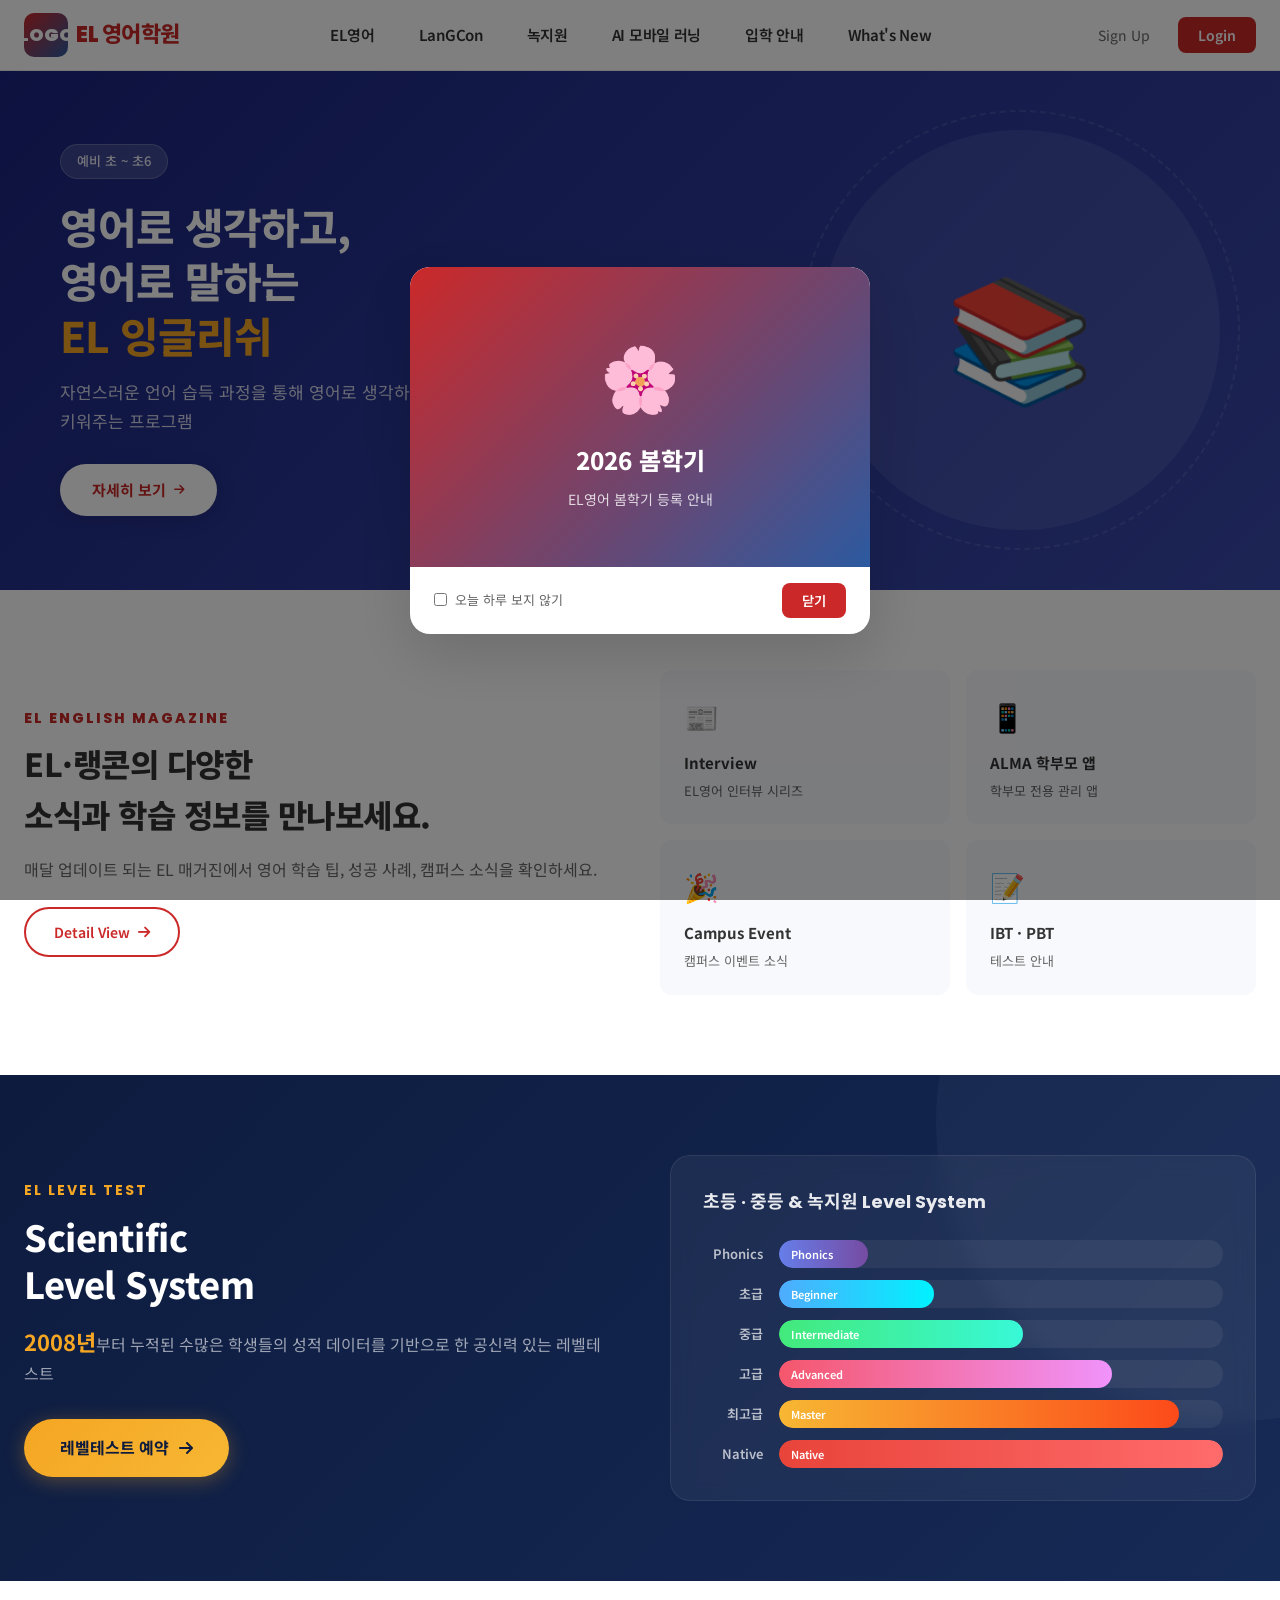
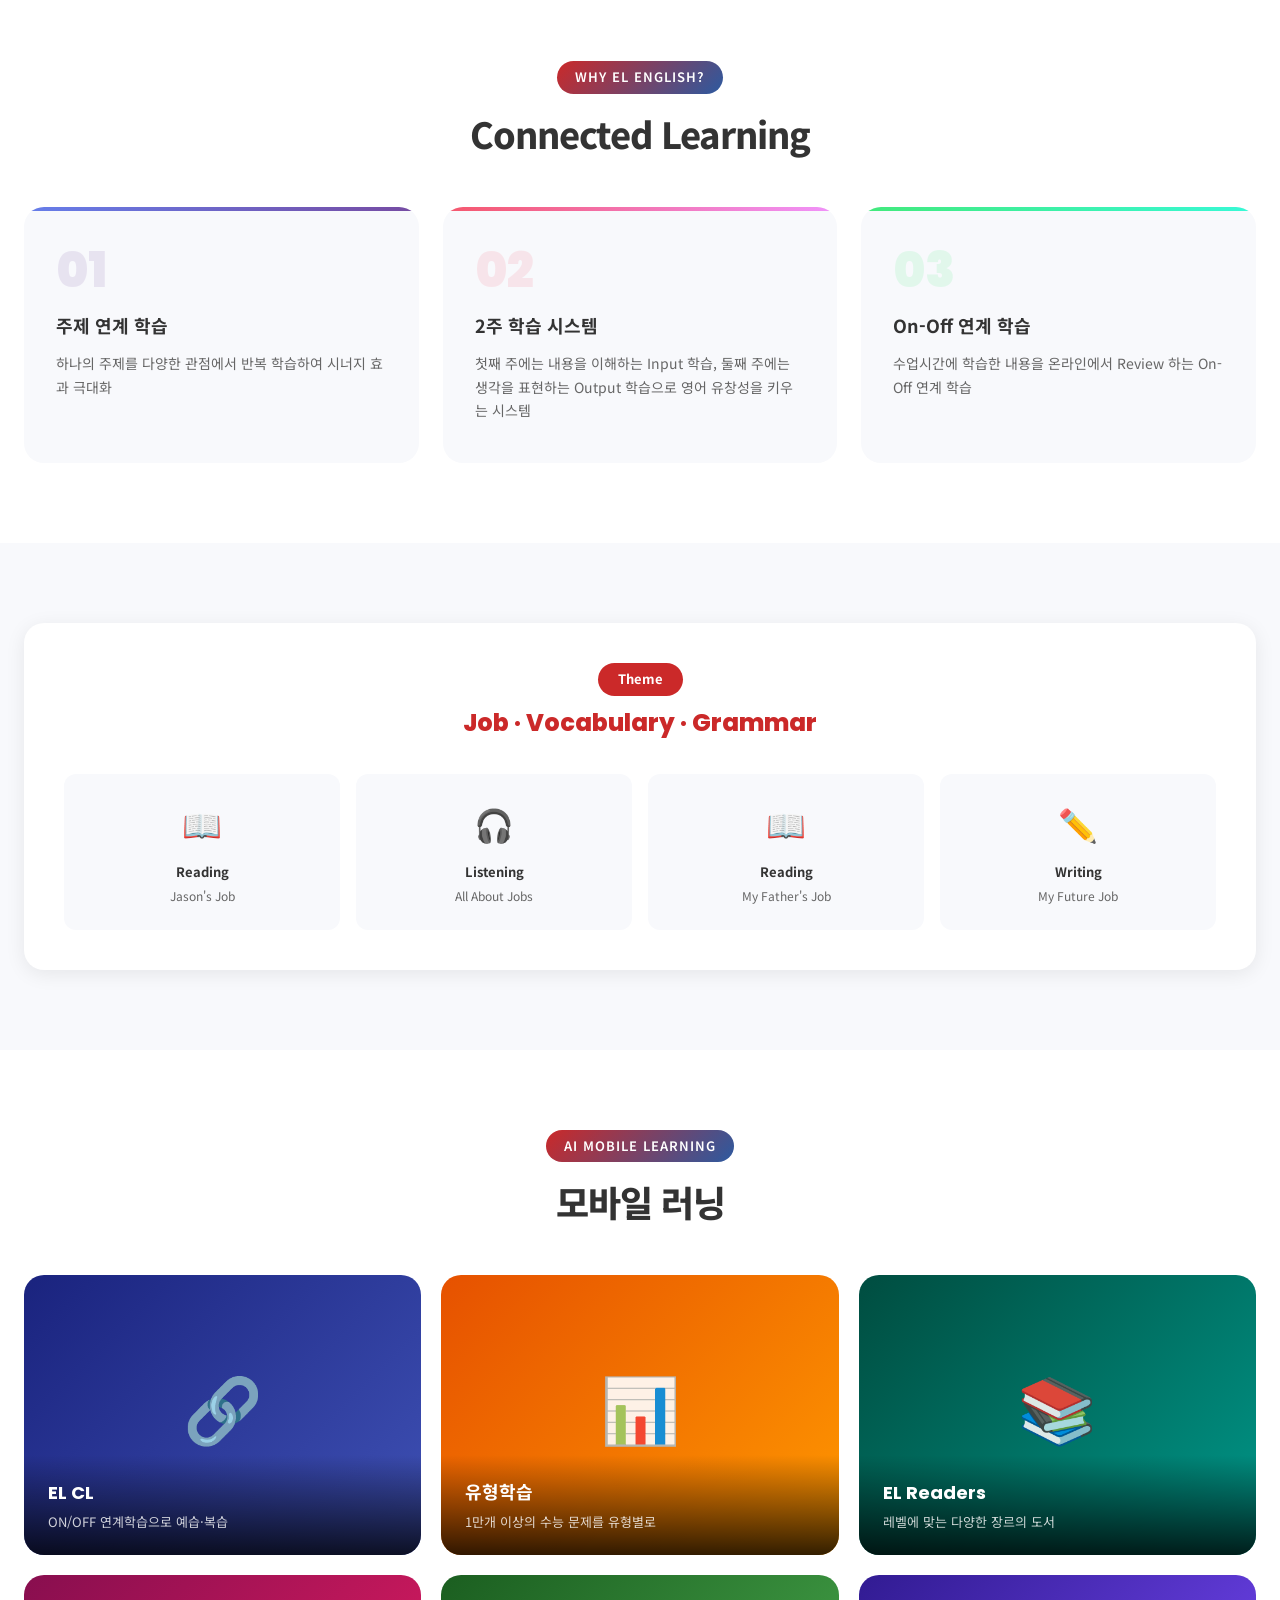
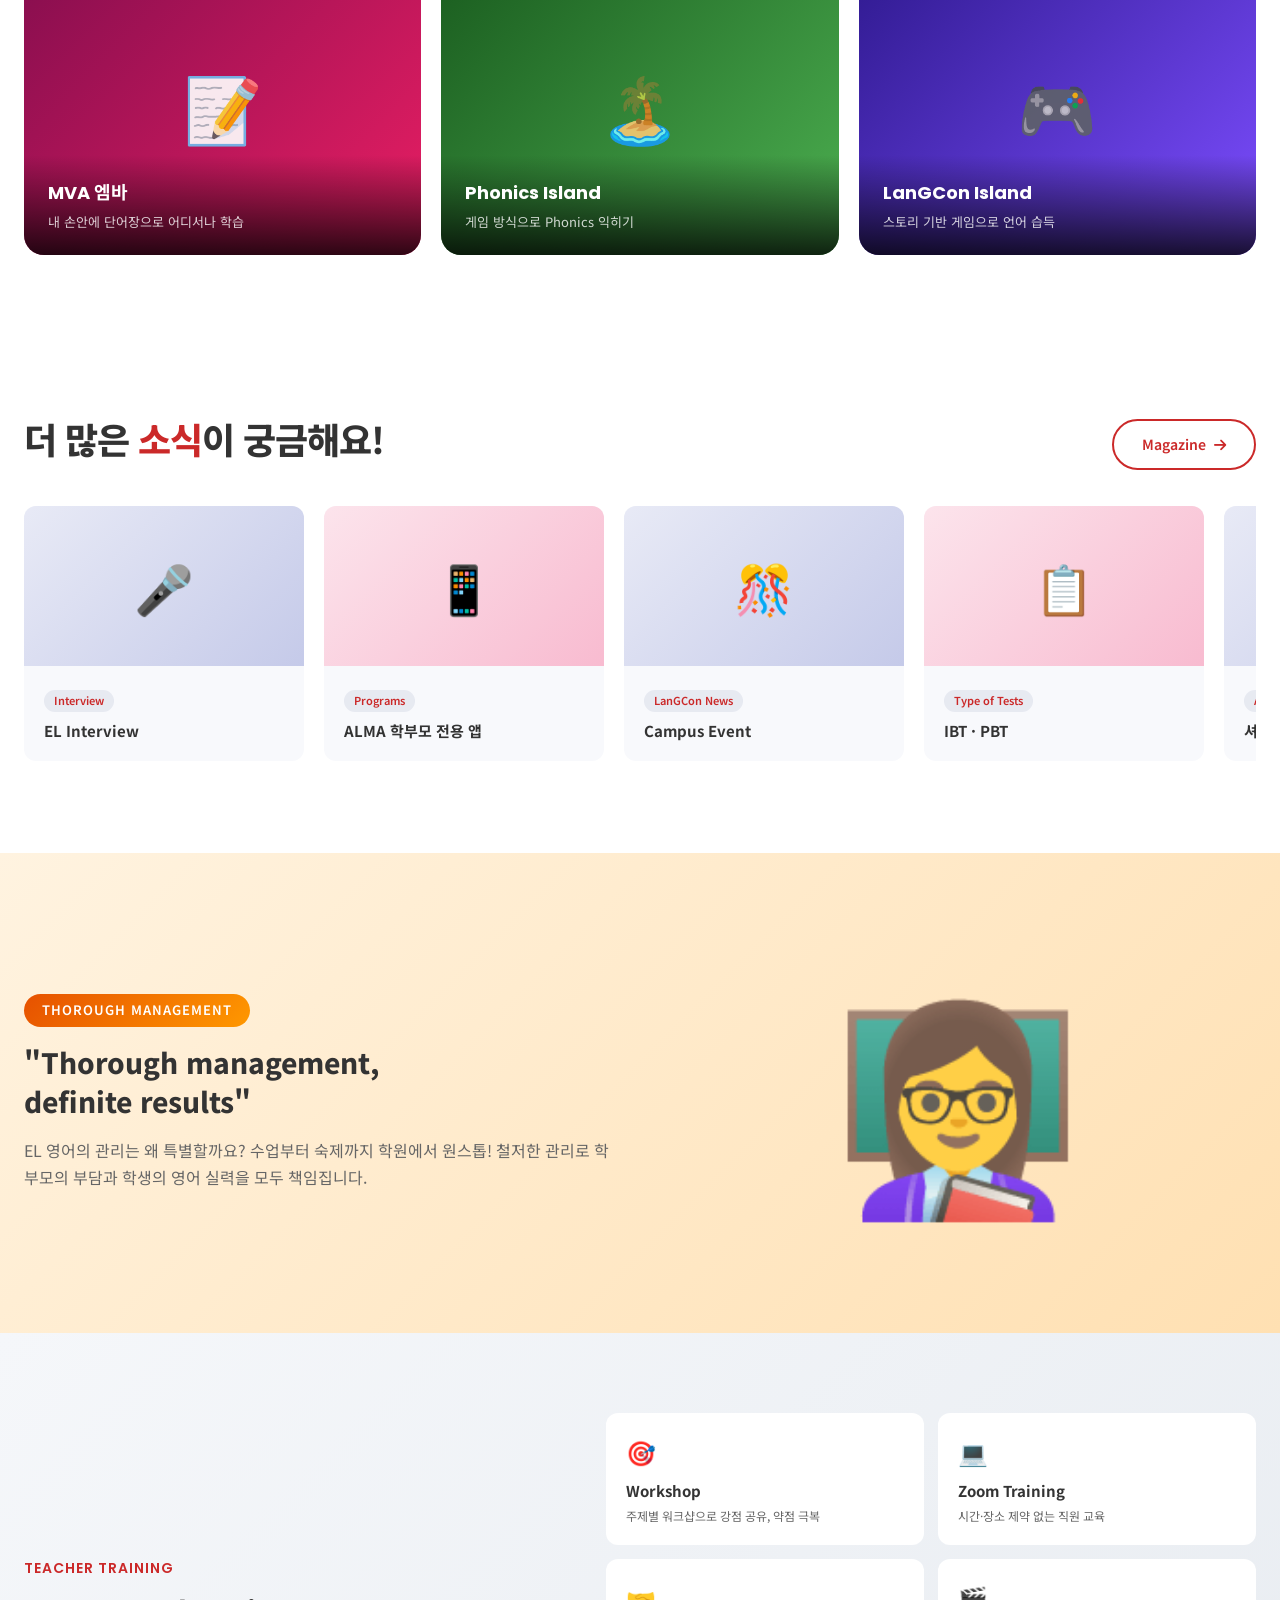
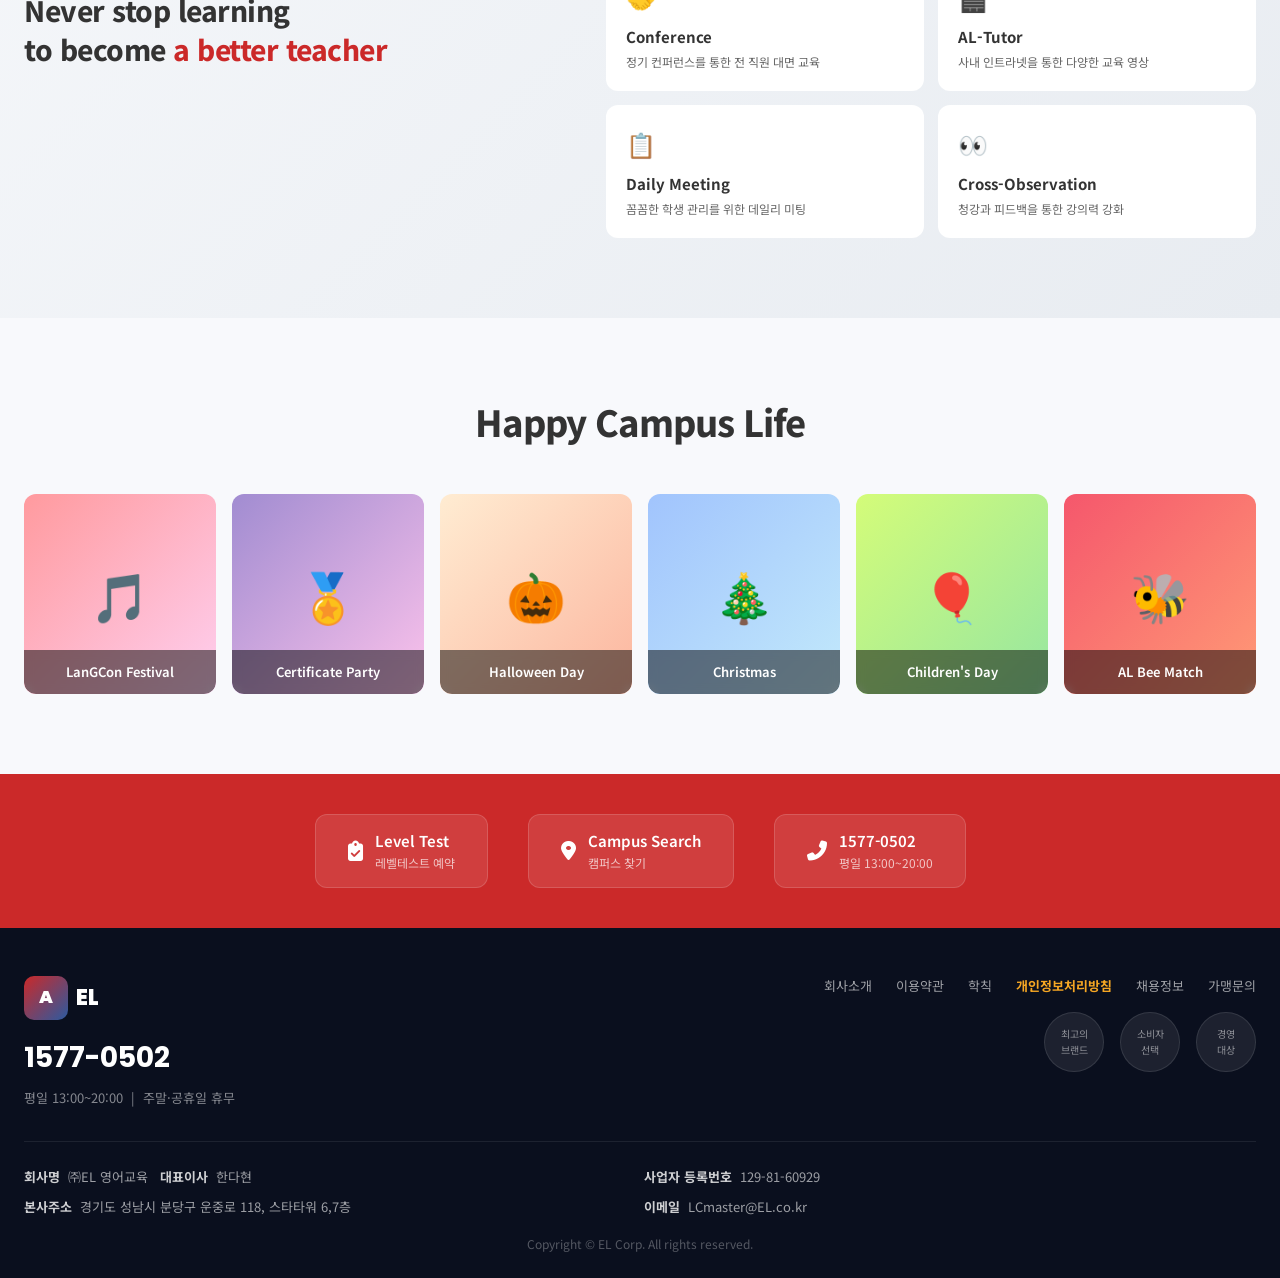
==== commit 7661762d: "Add subpages and shared header/footer component system - Add elementary-level.html (초등 Level System " ====
--- a/index.html
+++ b/index.html
@@ -47,88 +47,7 @@
   </div>
 
   <!-- ========== HEADER ========== -->
-  <header class="header" id="header">
-    <div class="header-inner">
-      <a href="#" class="logo">
-        <div class="logo-icon">LOGO</div>
-        <span class="logo-text">EL 영어학원</span>
-      </a>
-
-      <nav class="nav" id="mainNav">
-        <div class="nav-item">
-          <a href="#">EL영어</a>
-          <div class="nav-dropdown">
-            <a href="#">초등 Level System</a>
-            <a href="#">초등 Curriculum</a>
-            <a href="#">초등 Textbook</a>
-            <a href="#">중등 Ivy ON</a>
-            <a href="#">중등 5.0</a>
-          </div>
-        </div>
-        <div class="nav-item">
-          <a href="#">LanGCon</a>
-          <div class="nav-dropdown">
-            <a href="#">Level System</a>
-            <a href="#">Curriculum</a>
-            <a href="#">Textbook</a>
-            <a href="#">Test</a>
-          </div>
-        </div>
-        <div class="nav-item">
-          <a href="#">녹지원</a>
-          <div class="nav-dropdown">
-            <a href="#">Road Map</a>
-            <a href="#">학사운영</a>
-            <a href="#">4-Way English</a>
-            <a href="#">Curriculum</a>
-          </div>
-        </div>
-        <div class="nav-item">
-          <a href="#">AI 모바일 러닝</a>
-          <div class="nav-dropdown">
-            <a href="#">MVA AI</a>
-            <a href="#">EL Readers AI</a>
-            <a href="#">Phonics Island</a>
-            <a href="#">LanGCon Island</a>
-          </div>
-        </div>
-        <div class="nav-item">
-          <a href="#">입학 안내</a>
-          <div class="nav-dropdown">
-            <a href="#">입학 절차</a>
-            <a href="#">레벨테스트 소개</a>
-            <a href="#">레벨테스트 예약</a>
-          </div>
-        </div>
-        <div class="nav-item">
-          <a href="#">What's New</a>
-          <div class="nav-dropdown">
-            <a href="#">매거진</a>
-            <a href="#">영어 글쓰기 대회</a>
-            <a href="#">시즌 이벤트</a>
-          </div>
-        </div>
-      </nav>
-
-      <div class="header-actions">
-        <button class="btn-ghost">Sign Up</button>
-        <button class="btn-primary">Login</button>
-        <button class="mobile-toggle" id="mobileToggle">
-          <i class="fas fa-bars"></i>
-        </button>
-      </div>
-    </div>
-
-    <!-- Mobile Nav -->
-    <div class="mobile-nav" id="mobileNav">
-      <a href="#">EL</a>
-      <a href="#">LanGCon</a>
-      <a href="#">녹지원</a>
-      <a href="#">AI 모바일 러닝</a>
-      <a href="#">입학 안내</a>
-      <a href="#">What's New</a>
-    </div>
-  </header>
+  <div data-include="components/header.html"></div>
 
   <!-- ========== HERO ========== -->
   <section class="hero">
@@ -579,44 +498,7 @@
   </section>
 
   <!-- ========== FOOTER ========== -->
-  <footer class="footer">
-    <div class="section-inner">
-      <div class="footer-top">
-        <div>
-          <a href="#" class="logo footer-logo">
-            <div class="logo-icon">A</div>
-            <span class="logo-text logo-text--white">EL</span>
-          </a>
-          <div class="footer-phone">1577-0502</div>
-          <div class="footer-phone-sub">평일 13:00~20:00 &nbsp;|&nbsp; 주말·공휴일 휴무</div>
-        </div>
-        <div class="footer-right">
-          <div class="footer-links">
-            <a href="#">회사소개</a>
-            <a href="#">이용약관</a>
-            <a href="#">학칙</a>
-            <a href="#" class="highlight">개인정보처리방침</a>
-            <a href="#">채용정보</a>
-            <a href="#">가맹문의</a>
-          </div>
-          <div class="footer-awards">
-            <div class="award-badge">최고의<br>브랜드</div>
-            <div class="award-badge">소비자<br>선택</div>
-            <div class="award-badge">경영<br>대상</div>
-          </div>
-        </div>
-      </div>
-      <div class="footer-info">
-        <p><strong>회사명</strong>㈜EL 영어교육 &nbsp;&nbsp;<strong>대표이사</strong>한다현</p>
-        <p><strong>사업자 등록번호</strong>129-81-60929</p>
-        <p><strong>본사주소</strong>경기도 성남시 분당구 운중로 118, 스타타워 6,7층</p>
-        <p><strong>이메일</strong>LCmaster@EL.co.kr</p>
-      </div>
-      <div class="footer-bottom">
-        <p>Copyright © EL Corp. All rights reserved.</p>
-      </div>
-    </div>
-  </footer>
+  <div data-include="components/footer.html"></div>
 
   <!-- ========== BACK TO TOP ========== -->
   <button class="to-top" id="toTop">
@@ -625,6 +507,7 @@
 
   <!-- Scripts -->
   <script src="js/popup.js"></script>
+  <script src="js/include.js"></script>
   <script src="js/header.js"></script>
   <script src="js/hero-slider.js"></script>
   <script src="js/scroll-animations.js"></script>
